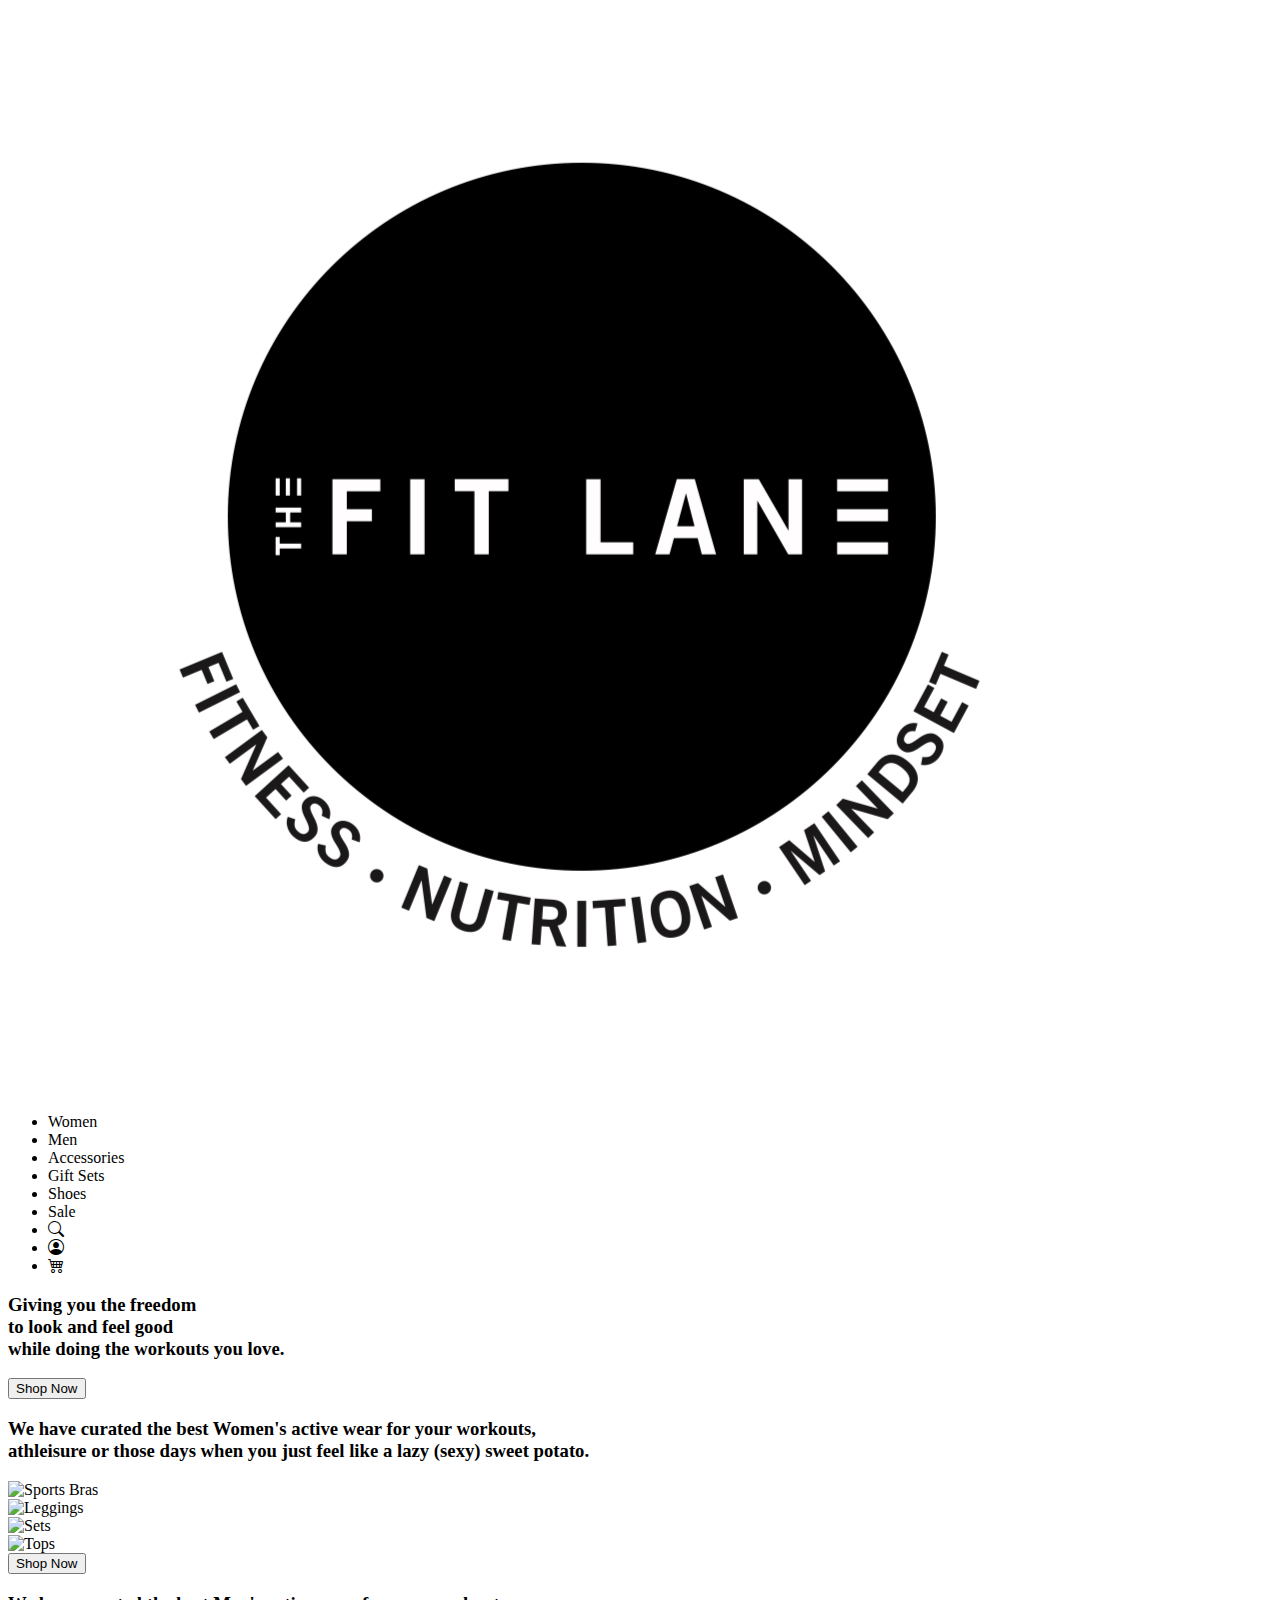
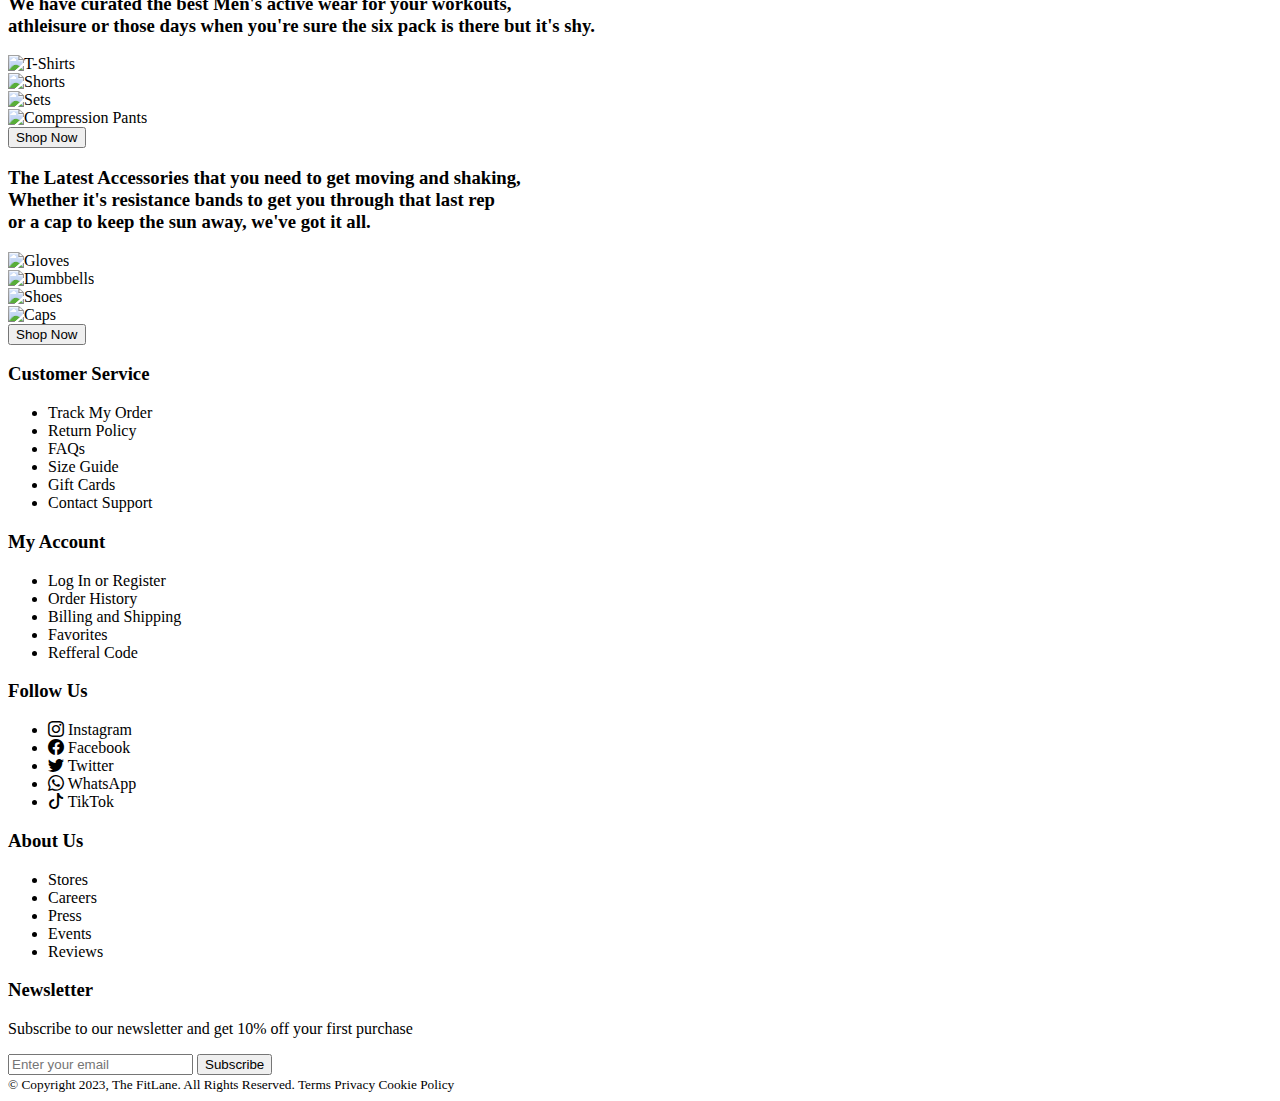
==== HTML/index.html @ ccbb92b4 "Create CSS folder and Index.Css File" ====
<!DOCTYPE html>
<html lang="en">

<head>
    <meta charset="UTF-8">
    <meta http-equiv="X-UA-Compatible" content="IE=edge">
    <meta name="viewport" content="width=device-width, initial-scale=1.0">
    <link rel="stylesheet" href="https://cdn.jsdelivr.net/npm/bootstrap-icons@1.10.3/font/bootstrap-icons.css">
    <link rel="stylesheet" href="../CSS/index.css">
    <title>The Fitlane</title>
    <link rel="icon" type="image/x-icon" href="../Images/favicon.ico">
</head>

<body>
    <navbar>
        <img src="../Images/FitLaneLogo.jpg" alt="FitLane Logo">
        <ul>
            <li>Women</li>
            <li>Men</li>
            <li>Accessories</li>
            <li>Gift Sets</li>
            <li>Shoes</li>
            <li>Sale</li>
            <li><i class="bi bi-search"></i></li>
            <li><i class="bi bi-person-circle"></i></li>
            <li><i class="bi bi-cart4"></i></li>
        </ul>
    </navbar>
    <!-- Image Slider -->
    <section>
        <div class="container">
            <h3>Giving you the freedom <br>
                to look and feel good<br>
                while doing the workouts you love.
            </h3>
            <button>Shop Now</button>
        </div>
    </section>
    <!-- Women -->
    <section>
        <h3>
            We have curated the best Women's active wear for your workouts,<br>
            athleisure or those days when you just feel like a lazy (sexy) sweet potato.
        </h3>
        <div class="container">
            <div class="row"><img src="" alt="Sports Bras"></div>
            <div class="row"><img src="" alt="Leggings"></div>
            <div class="row"><img src="" alt="Sets"></div>
            <div class="row"><img src="" alt="Tops"></div>
        </div>
        <button>Shop Now</button>
    </section>
    <!-- Men -->
    <section>
        <h3>
            We have curated the best Men's active wear for your workouts,<br>
            athleisure or those days when you're sure the six pack is there but it's shy.
        </h3>
        <div class="container">
            <div class="row"><img src="" alt="T-Shirts"></div>
            <div class="row"><img src="" alt="Shorts"></div>
            <div class="row"><img src="" alt="Sets"></div>
            <div class="row"><img src="" alt="Compression Pants"></div>
        </div>
        <button>Shop Now</button>
    </section>
    <!-- Accessories -->
    <section>
        <h3>
            The Latest Accessories that you need to get moving and shaking,<br>
            Whether it's resistance bands to get you through that last rep <br>
            or a cap to keep the sun away, we've got it all.
        </h3>
        <div class="container">
            <div class="row"><img src="" alt="Gloves"></div>
            <div class="row"><img src="" alt="Dumbbells"></div>
            <div class="row"><img src="" alt="Shoes"></div>
            <div class="row"><img src="" alt="Caps"></div>
        </div>
        <button>Shop Now</button>
    </section>
    <!-- footer  -->
    <footer>
        <div class="container">
            <div class="row">
                <div class="col">
                    <h3>Customer Service</h3>
                    <ul>
                        <li>Track My Order</li>
                        <li>Return Policy</li>
                        <li>FAQs</li>
                        <li>Size Guide</li>
                        <li>Gift Cards</li>
                        <li>Contact Support</li>
                    </ul>
                </div>
                <div class="col">
                    <h3>My Account</h3>
                    <ul>
                        <li>Log In or Register</li>
                        <li>Order History</li>
                        <li>Billing and Shipping</li>
                        <li>Favorites</li>
                        <li>Refferal Code</li>
                    </ul>
                </div>
                <div class="col">
                    <h3>Follow Us</h3>
                    <ul>
                        <li><i class="bi bi-instagram"></i> Instagram</li>
                        <li><i class="bi bi-facebook"></i> Facebook</li>
                        <li><i class="bi bi-twitter"></i> Twitter</li>
                        <li><i class="bi bi-whatsapp"></i> WhatsApp</li>
                        <li><i class="bi bi-tiktok"></i> TikTok</li>
                    </ul>
                </div>
                <div class="col">
                    <h3>About Us</h3>
                    <ul>
                        <li>Stores</li>
                        <li>Careers</li>
                        <li>Press</li>
                        <li>Events</li>
                        <li>Reviews</li>
                    </ul>
                </div>
                <div class="col">
                    <h3>Newsletter</h3>
                    <p>Subscribe to our newsletter and get 10% off your first purchase</p>
                    <input type="email" placeholder="Enter your email">
                    <button>Subscribe</button>
                </div>
            </div>
        </div>
        <div class="col">
            <small>&copy; Copyright 2023, The FitLane. All Rights Reserved. Terms Privacy Cookie Policy</small>
        </div>
    </footer>
</body>

</html>
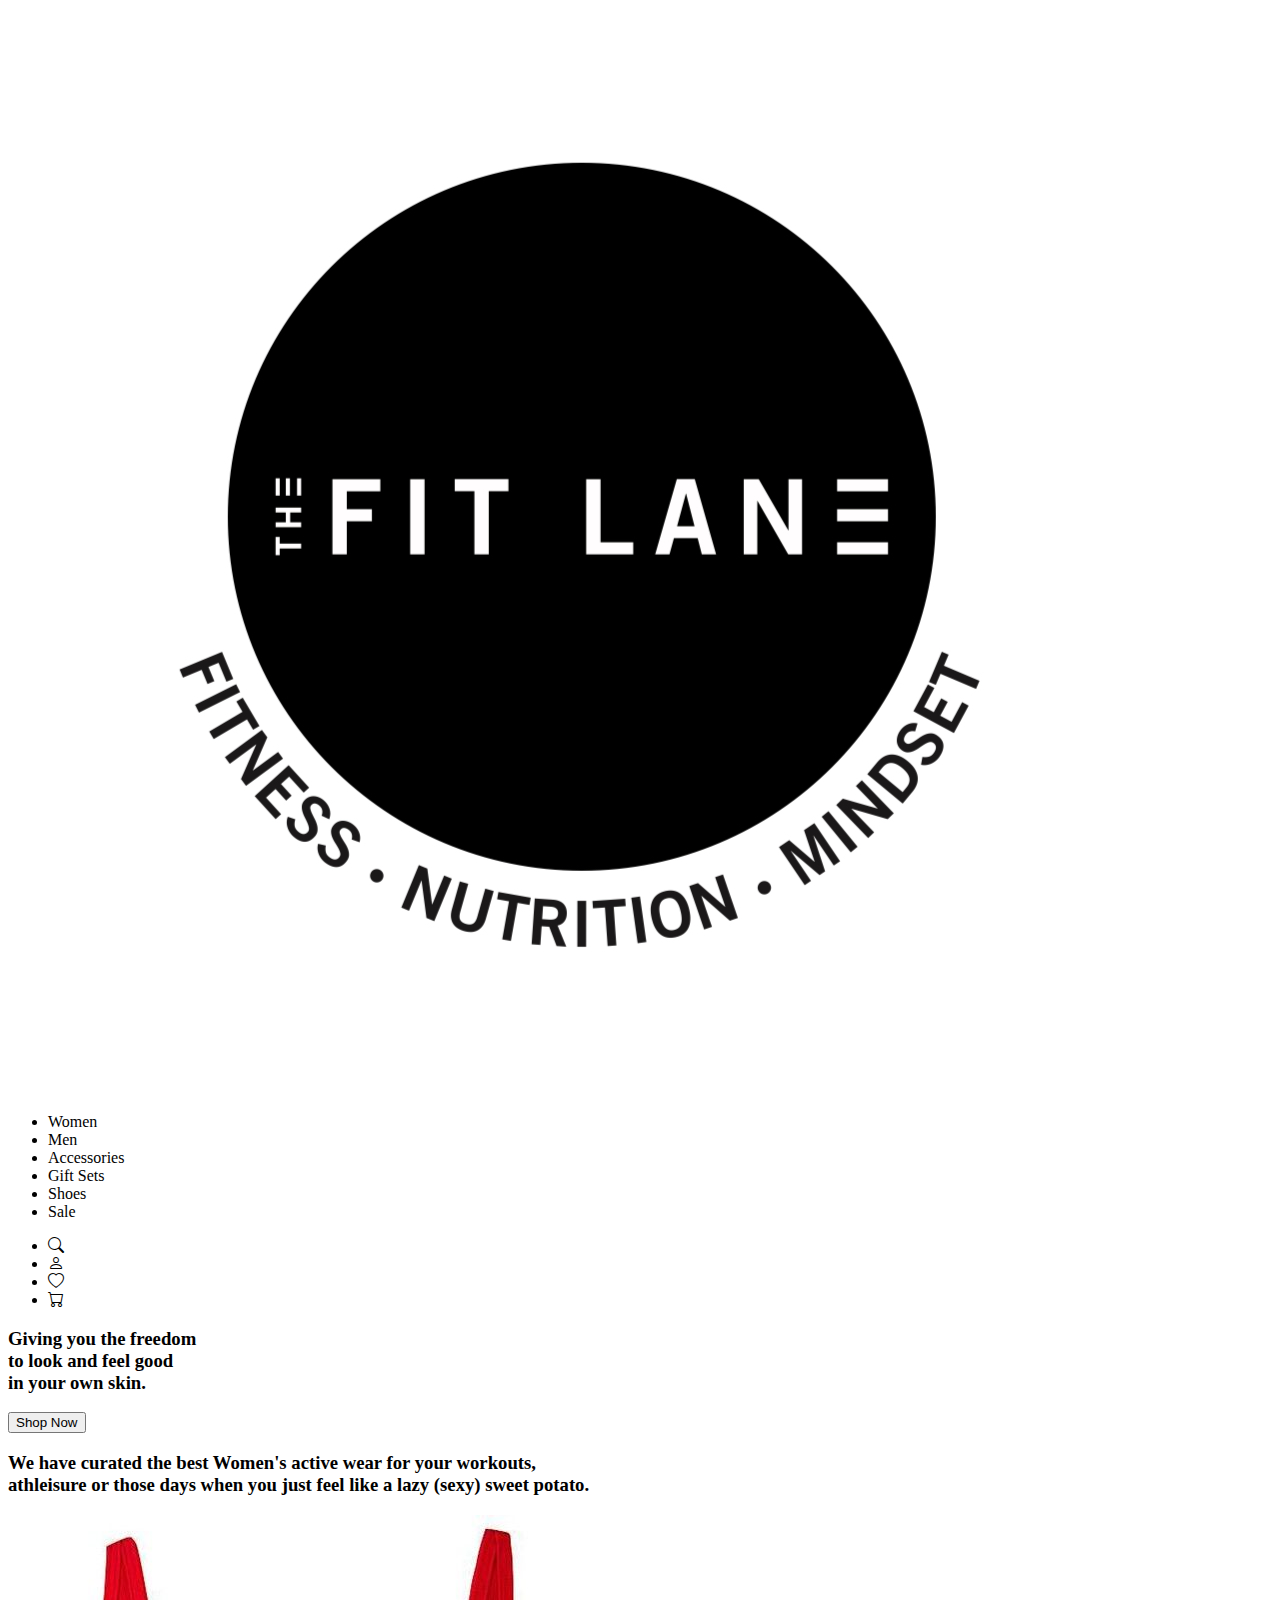
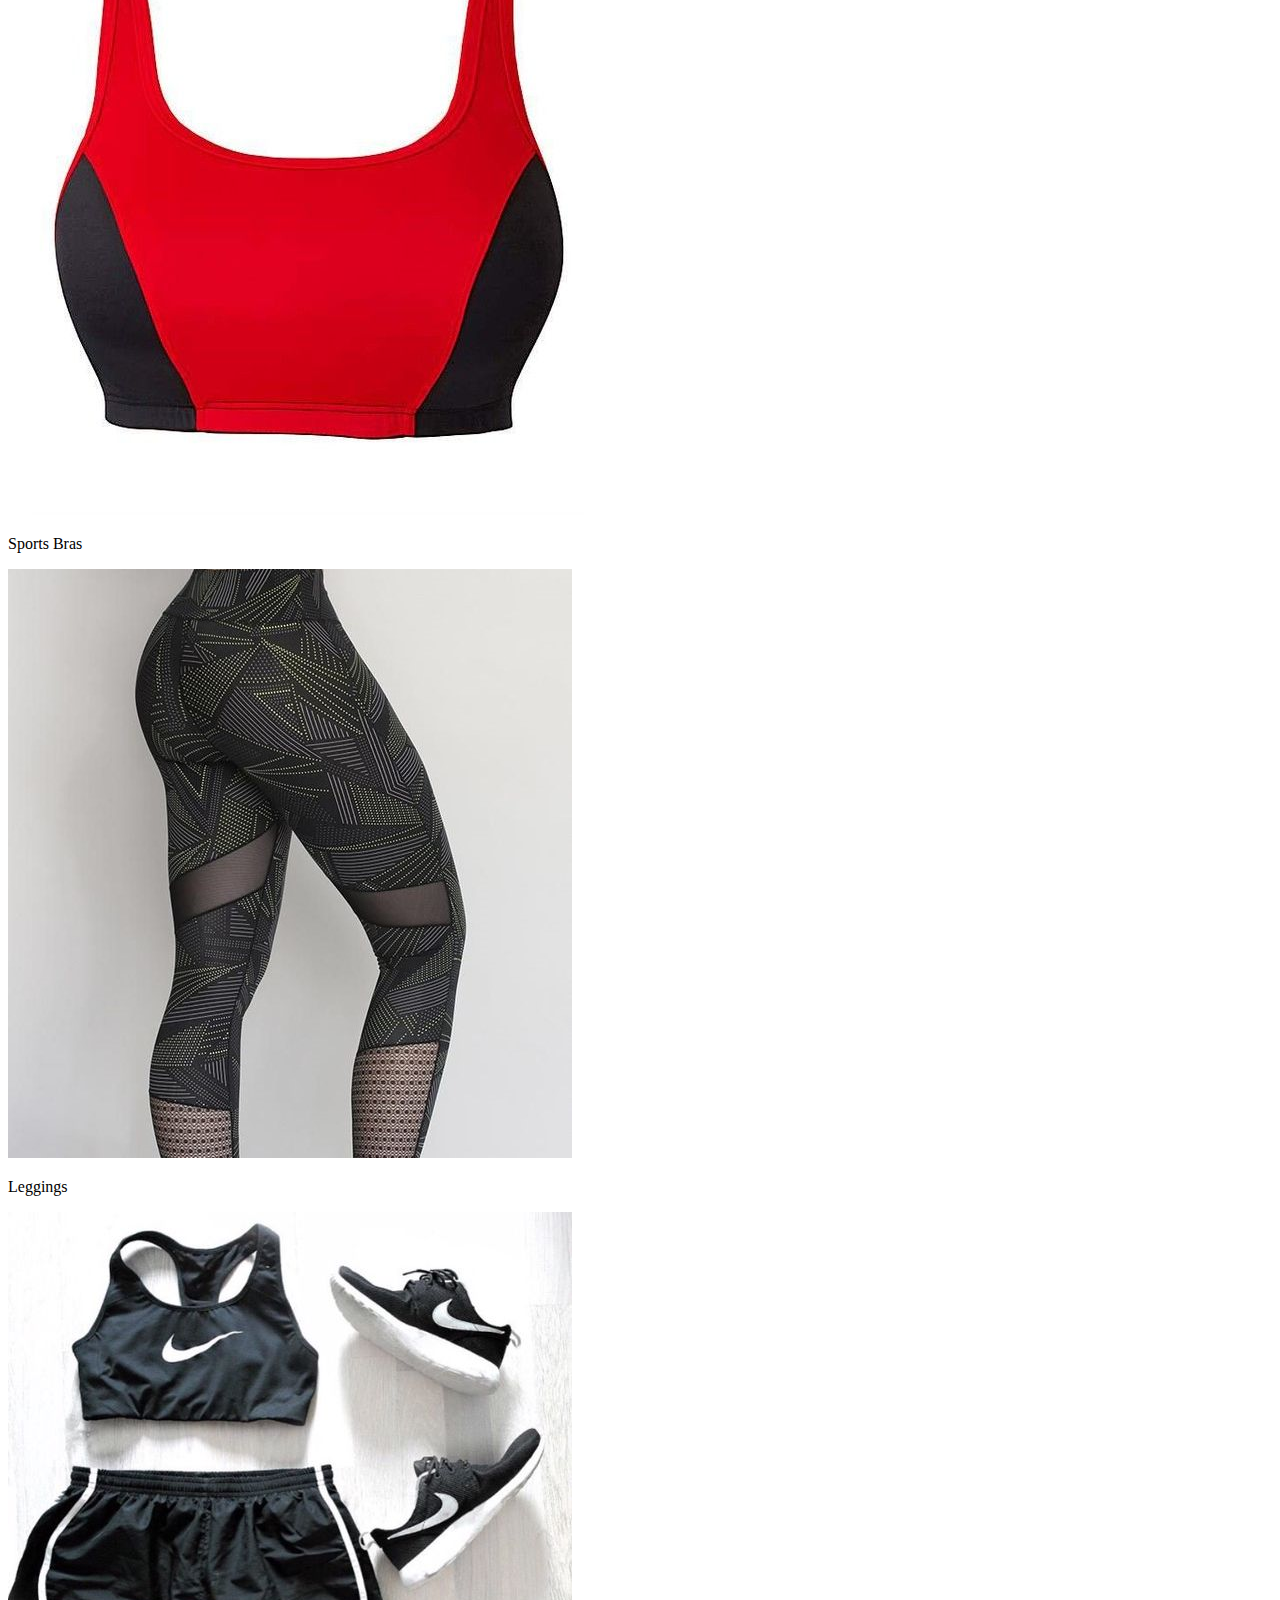
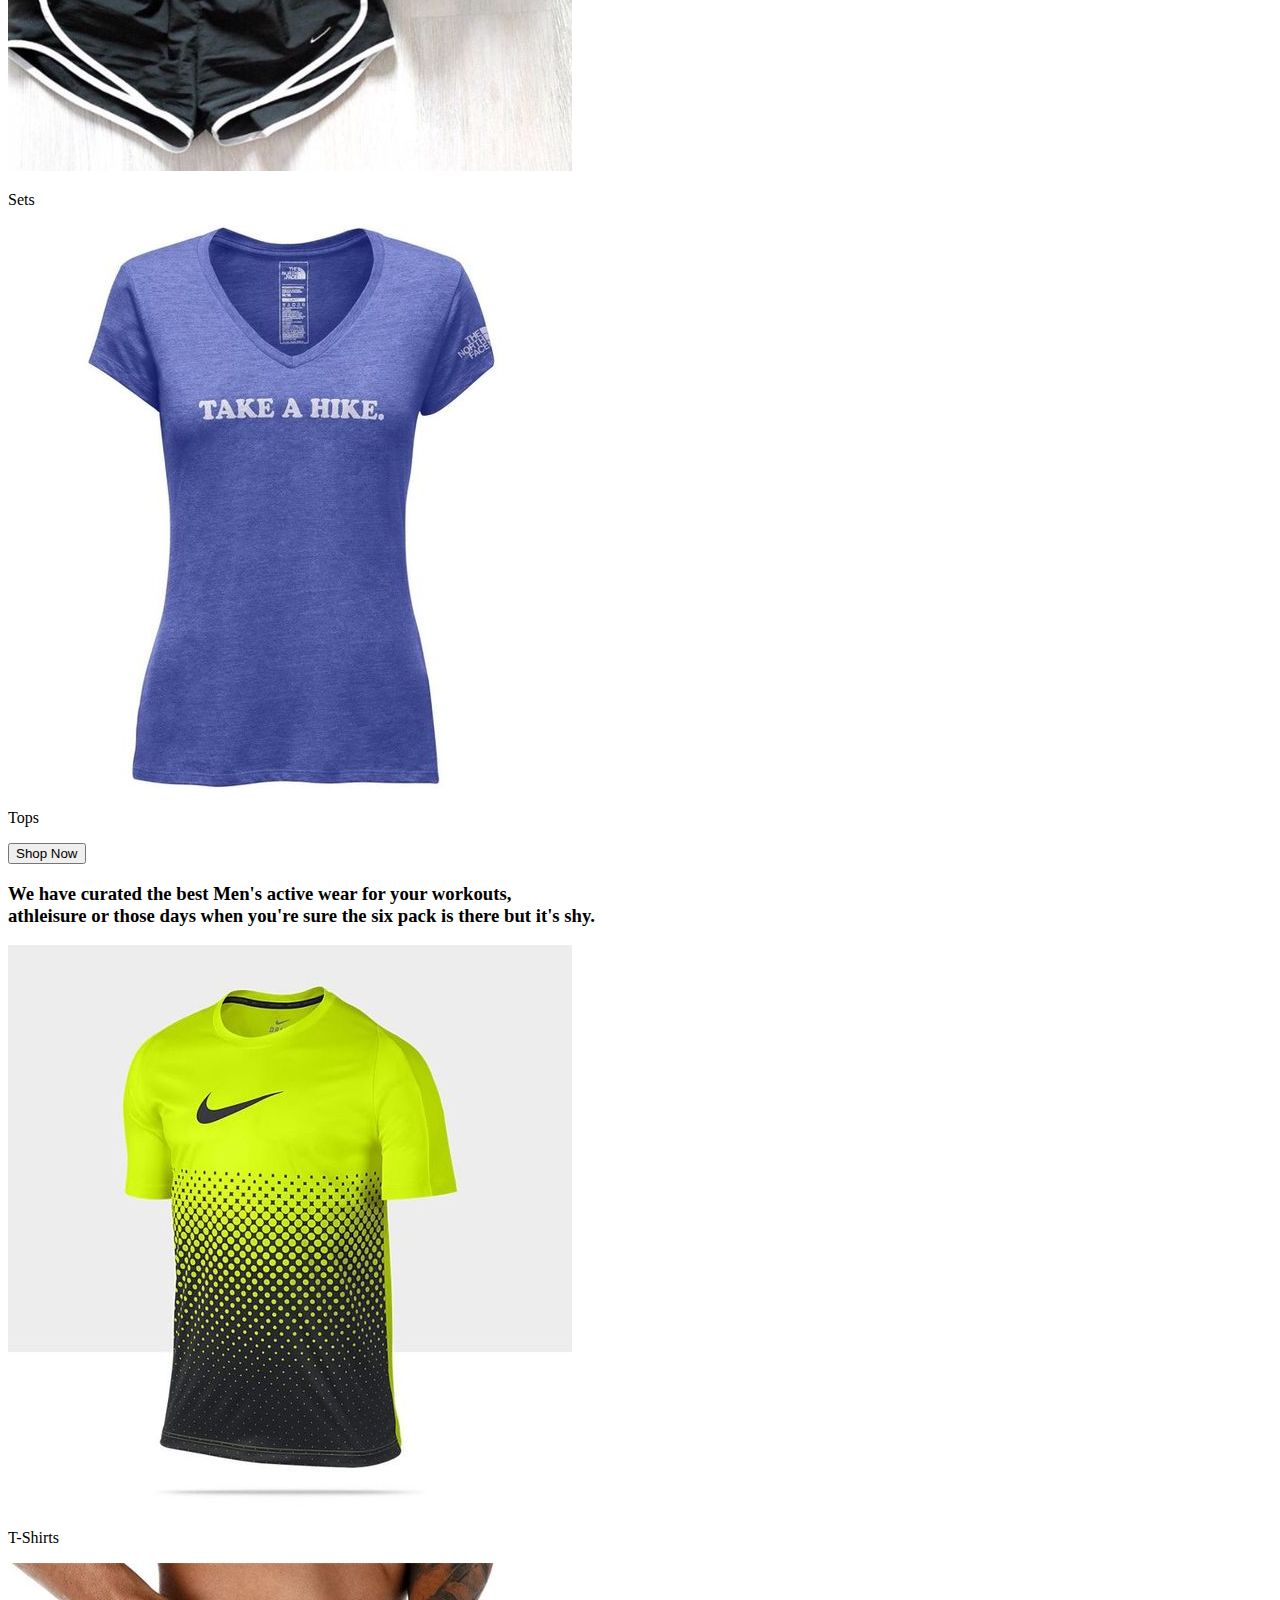
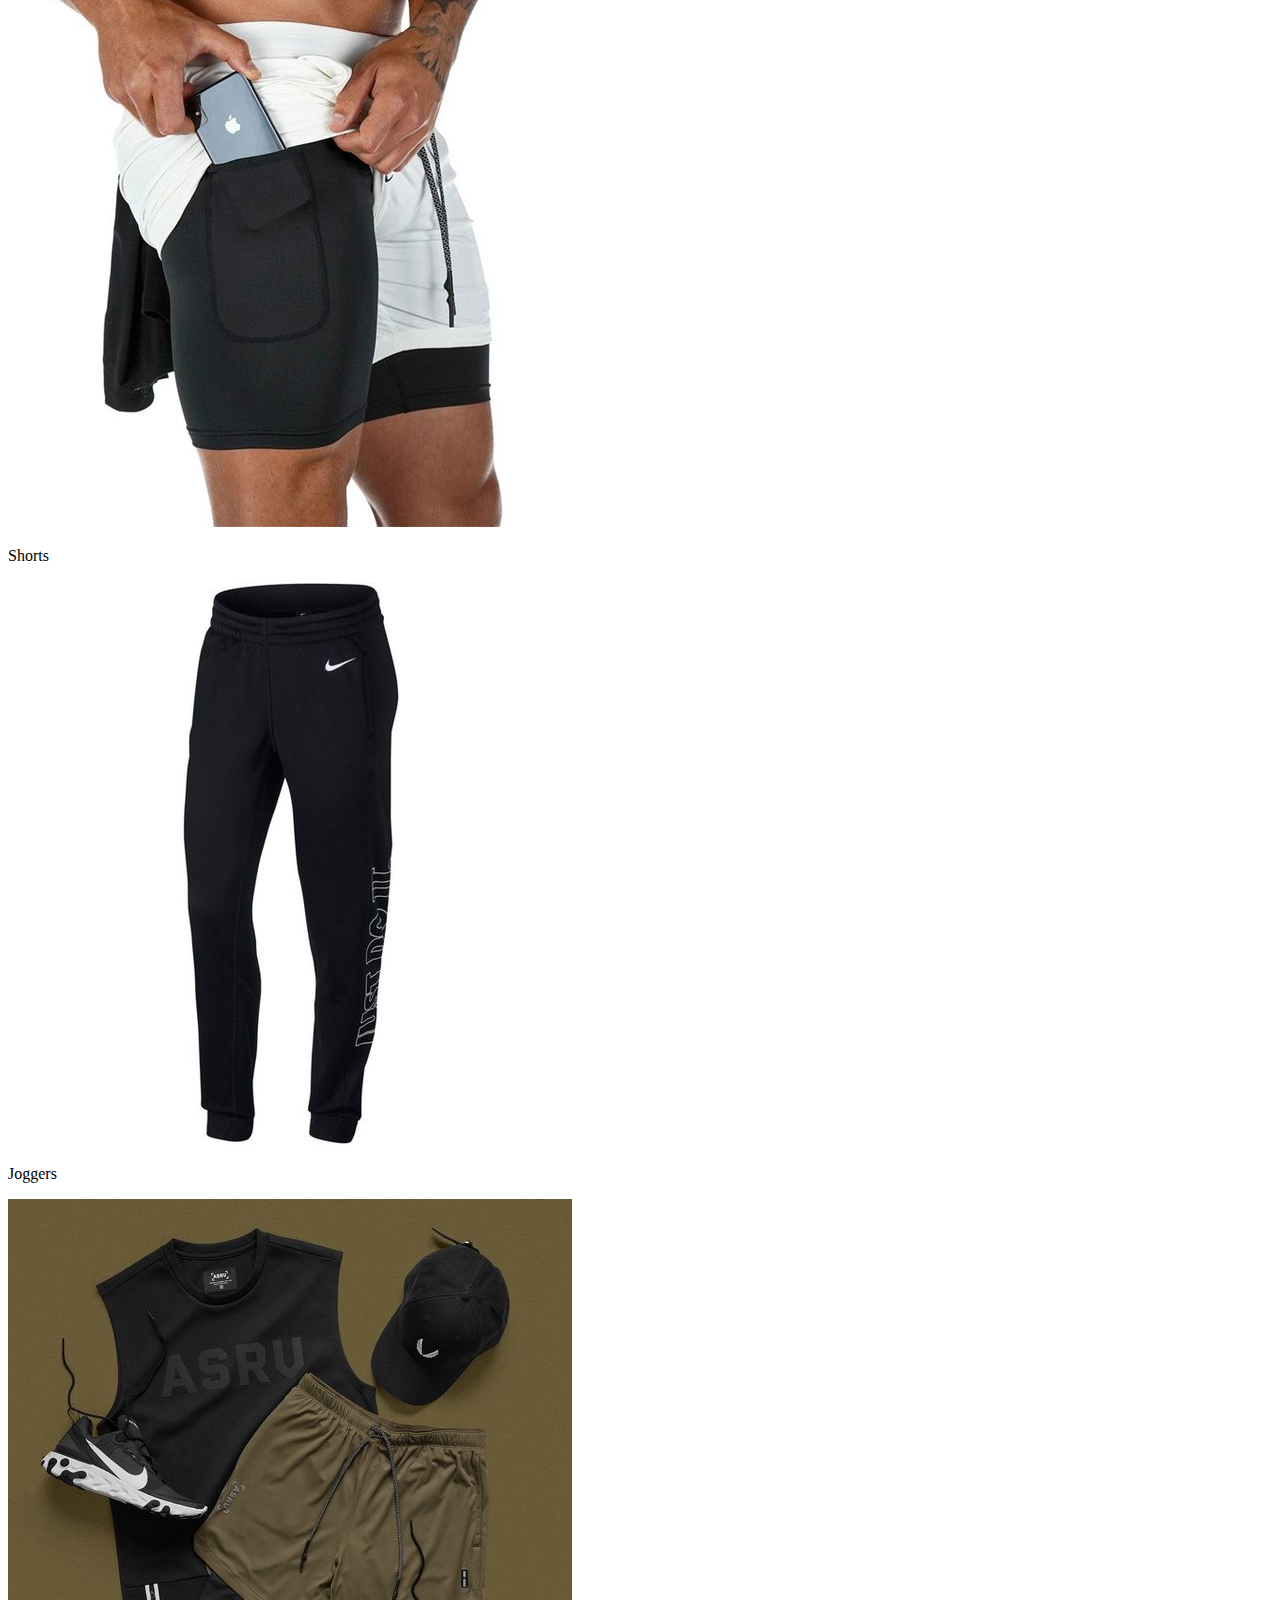
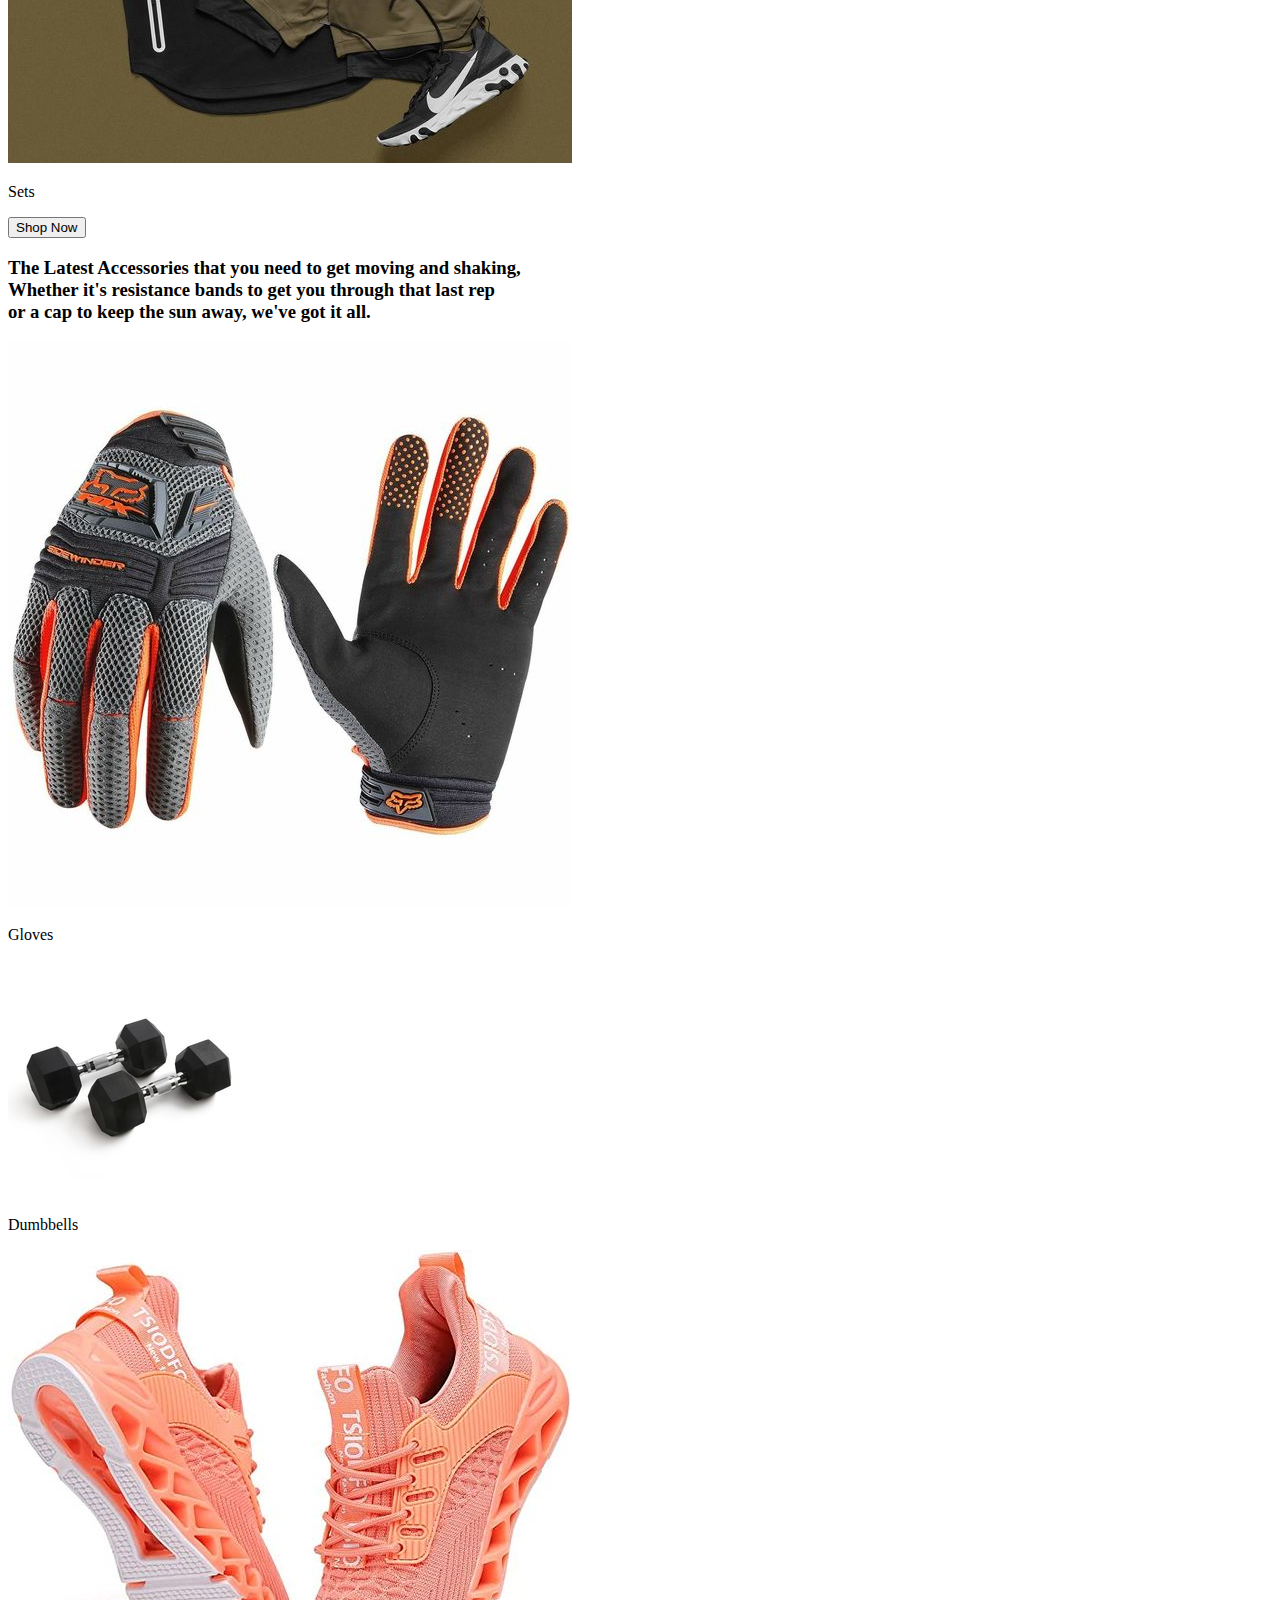
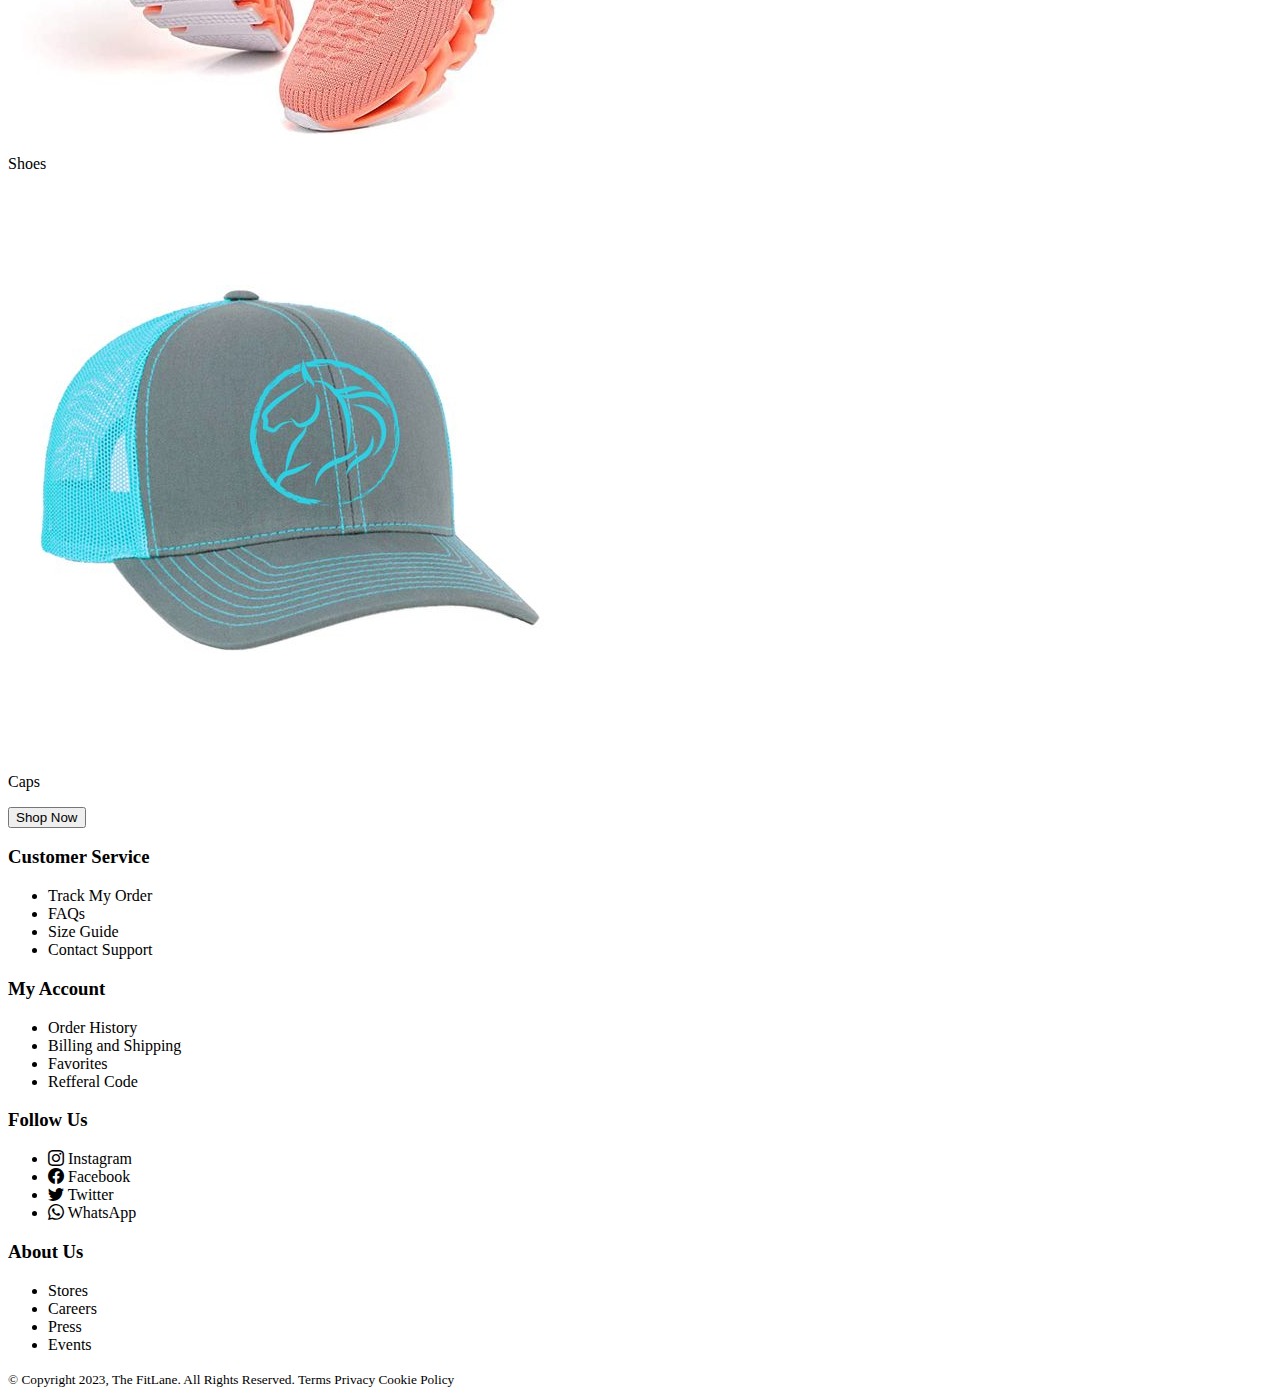
==== commit a3c5d3cb: "Create CSS values for Index.html File" ====
--- a/HTML/index.html
+++ b/HTML/index.html
@@ -12,7 +12,7 @@
 </head>
 
 <body>
-    <navbar>
+    <navbar class="nav">
         <img src="../Images/FitLaneLogo.jpg" alt="FitLane Logo">
         <ul>
             <li>Women</li>
@@ -21,63 +21,96 @@
             <li>Gift Sets</li>
             <li>Shoes</li>
             <li>Sale</li>
+        </ul>
+        <ul>
             <li><i class="bi bi-search"></i></li>
-            <li><i class="bi bi-person-circle"></i></li>
-            <li><i class="bi bi-cart4"></i></li>
+            <li><i class="bi bi-person"></i></li>
+            <li><i class="bi bi-heart"></i></li>
+            <li><i class="bi bi-cart"></i></li>
         </ul>
     </navbar>
     <!-- Image Slider -->
     <section>
-        <div class="container">
+        <div class="container1">
             <h3>Giving you the freedom <br>
                 to look and feel good<br>
-                while doing the workouts you love.
+                in your own skin.</h3>
             </h3>
             <button>Shop Now</button>
         </div>
     </section>
     <!-- Women -->
     <section>
-        <h3>
-            We have curated the best Women's active wear for your workouts,<br>
-            athleisure or those days when you just feel like a lazy (sexy) sweet potato.
-        </h3>
-        <div class="container">
-            <div class="row"><img src="" alt="Sports Bras"></div>
-            <div class="row"><img src="" alt="Leggings"></div>
-            <div class="row"><img src="" alt="Sets"></div>
-            <div class="row"><img src="" alt="Tops"></div>
+        <div class="container2">
+            <h3>
+                We have curated the best Women's active wear for your workouts,<br>
+                athleisure or those days when you just feel like a lazy (sexy) sweet potato.
+            </h3>
+            <div class="categoryRow">
+                <div class="row"><img src="../Images/SportsBra1.jpg" alt="Sports Bras">
+                    <p>Sports Bras</p>
+                </div>
+                <div class="row"><img src="../Images/Leggings2.jpg" alt="Leggings">
+                    <p>Leggings</p>
+                </div>
+                <div class="row"><img src="../Images/Sets9.jpg" alt="Sets">
+                    <p>Sets</p>
+                </div>
+                <div class="row"><img src="../Images/Top4.jpg" alt="Tops">
+                    <p>Tops</p>
+                </div>
+            </div>
+            <button>Shop Now</button>
         </div>
-        <button>Shop Now</button>
     </section>
     <!-- Men -->
     <section>
-        <h3>
-            We have curated the best Men's active wear for your workouts,<br>
-            athleisure or those days when you're sure the six pack is there but it's shy.
-        </h3>
-        <div class="container">
-            <div class="row"><img src="" alt="T-Shirts"></div>
-            <div class="row"><img src="" alt="Shorts"></div>
-            <div class="row"><img src="" alt="Sets"></div>
-            <div class="row"><img src="" alt="Compression Pants"></div>
+        <div class="container2">
+            <h3>
+                We have curated the best Men's active wear for your workouts,<br>
+                athleisure or those days when you're sure the six pack is there but it's shy.
+            </h3>
+            <div class="categoryRow">
+                <div class="row"><img src="../Images/T-shirts.jpg" alt="T-Shirts">
+                    <p>T-Shirts</p>
+                </div>
+                <div class="row"><img src="../Images/Shorts.jpg" alt="Shorts">
+                    <p>Shorts</p>
+                </div>
+                <div class="row"><img src="../Images/Joggers.jpg" alt="Joggers">
+                    <p>Joggers</p>
+                </div>
+                <div class="row"><img src="../Images/Sets (1).jpg" alt="Sets">
+                    <p>Sets</p>
+                </div>
+            </div>
+            <button>Shop Now</button>
         </div>
-        <button>Shop Now</button>
     </section>
     <!-- Accessories -->
     <section>
-        <h3>
-            The Latest Accessories that you need to get moving and shaking,<br>
-            Whether it's resistance bands to get you through that last rep <br>
-            or a cap to keep the sun away, we've got it all.
-        </h3>
-        <div class="container">
-            <div class="row"><img src="" alt="Gloves"></div>
-            <div class="row"><img src="" alt="Dumbbells"></div>
-            <div class="row"><img src="" alt="Shoes"></div>
-            <div class="row"><img src="" alt="Caps"></div>
+        <div class="container2">
+            <h3>
+                The Latest Accessories that you need to get moving and shaking,<br>
+                Whether it's resistance bands to get you through that last rep <br>
+                or a cap to keep the sun away, we've got it all.
+            </h3>
+            <div class="categoryRow">
+                <div class="row"><img src="../Images/Gloves2.jpg" alt="Gloves">
+                    <p>Gloves</p>
+                </div>
+                <div class="row"><img src="../Images/Dumbells3.jpg" alt="Dumbbells">
+                    <p>Dumbbells</p>
+                </div>
+                <div class="row"><img src="../Images/ShoesW1.jpg" alt="Shoes">
+                    <p>Shoes</p>
+                </div>
+                <div class="row"><img src="../Images/Cap2.jpg" alt="Caps">
+                    <p>Caps</p>
+                </div>
+            </div>
+            <button>Shop Now</button>
         </div>
-        <button>Shop Now</button>
     </section>
     <!-- footer  -->
     <footer>
@@ -87,17 +120,14 @@
                     <h3>Customer Service</h3>
                     <ul>
                         <li>Track My Order</li>
-                        <li>Return Policy</li>
                         <li>FAQs</li>
                         <li>Size Guide</li>
-                        <li>Gift Cards</li>
                         <li>Contact Support</li>
                     </ul>
                 </div>
                 <div class="col">
                     <h3>My Account</h3>
                     <ul>
-                        <li>Log In or Register</li>
                         <li>Order History</li>
                         <li>Billing and Shipping</li>
                         <li>Favorites</li>
@@ -111,7 +141,6 @@
                         <li><i class="bi bi-facebook"></i> Facebook</li>
                         <li><i class="bi bi-twitter"></i> Twitter</li>
                         <li><i class="bi bi-whatsapp"></i> WhatsApp</li>
-                        <li><i class="bi bi-tiktok"></i> TikTok</li>
                     </ul>
                 </div>
                 <div class="col">
@@ -121,14 +150,7 @@
                         <li>Careers</li>
                         <li>Press</li>
                         <li>Events</li>
-                        <li>Reviews</li>
                     </ul>
-                </div>
-                <div class="col">
-                    <h3>Newsletter</h3>
-                    <p>Subscribe to our newsletter and get 10% off your first purchase</p>
-                    <input type="email" placeholder="Enter your email">
-                    <button>Subscribe</button>
                 </div>
             </div>
         </div>
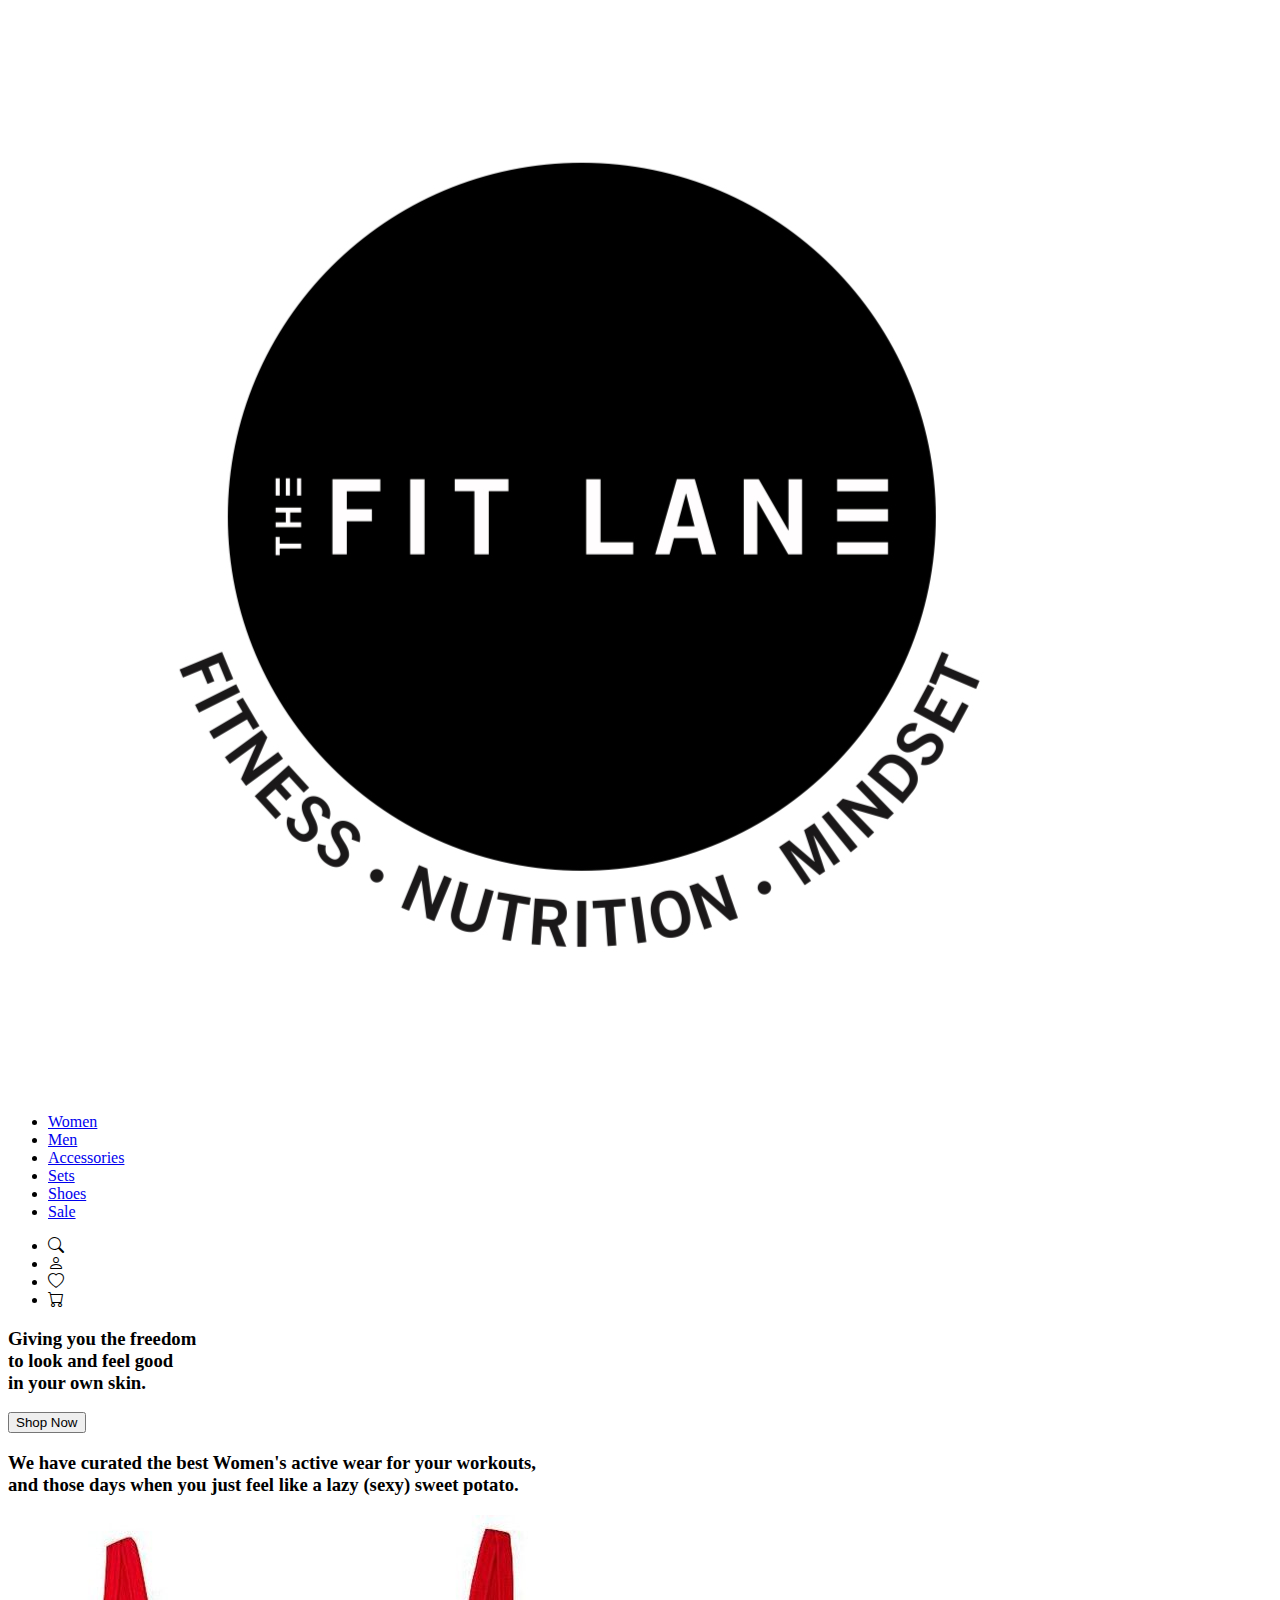
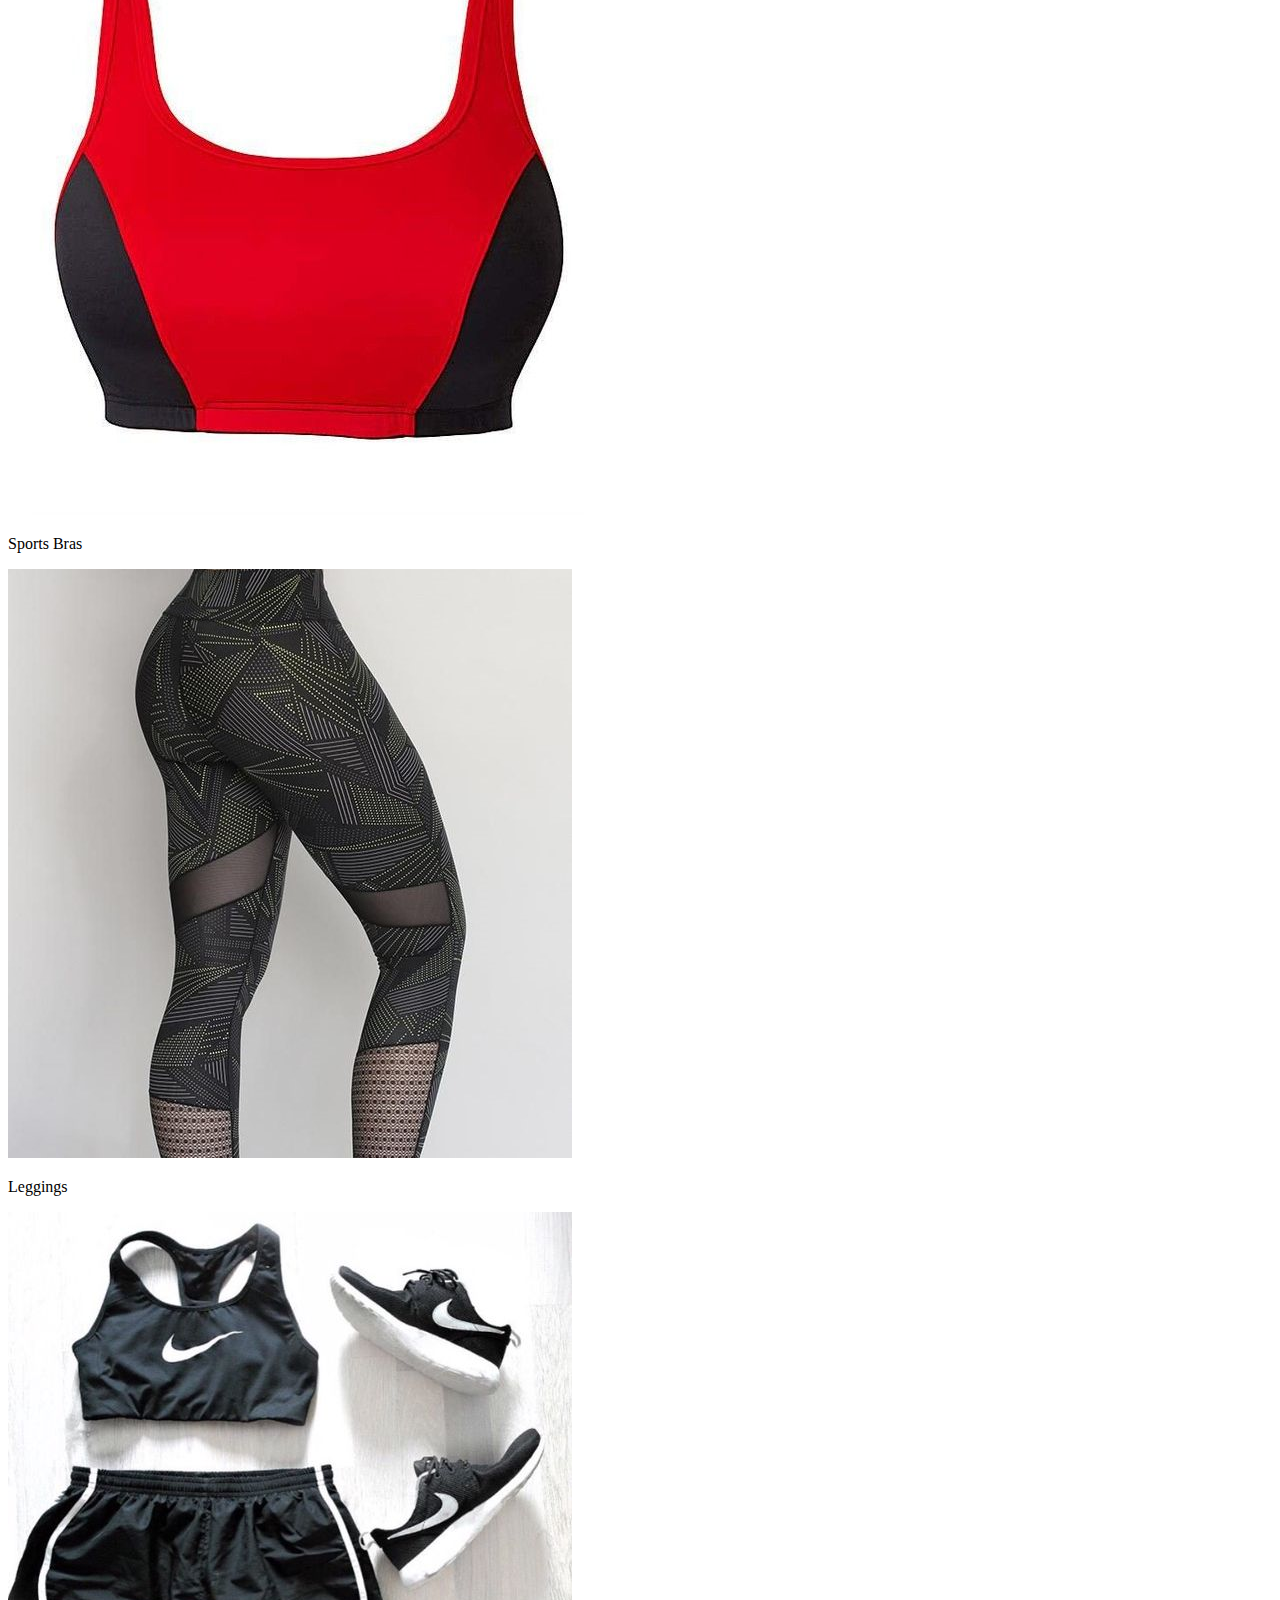
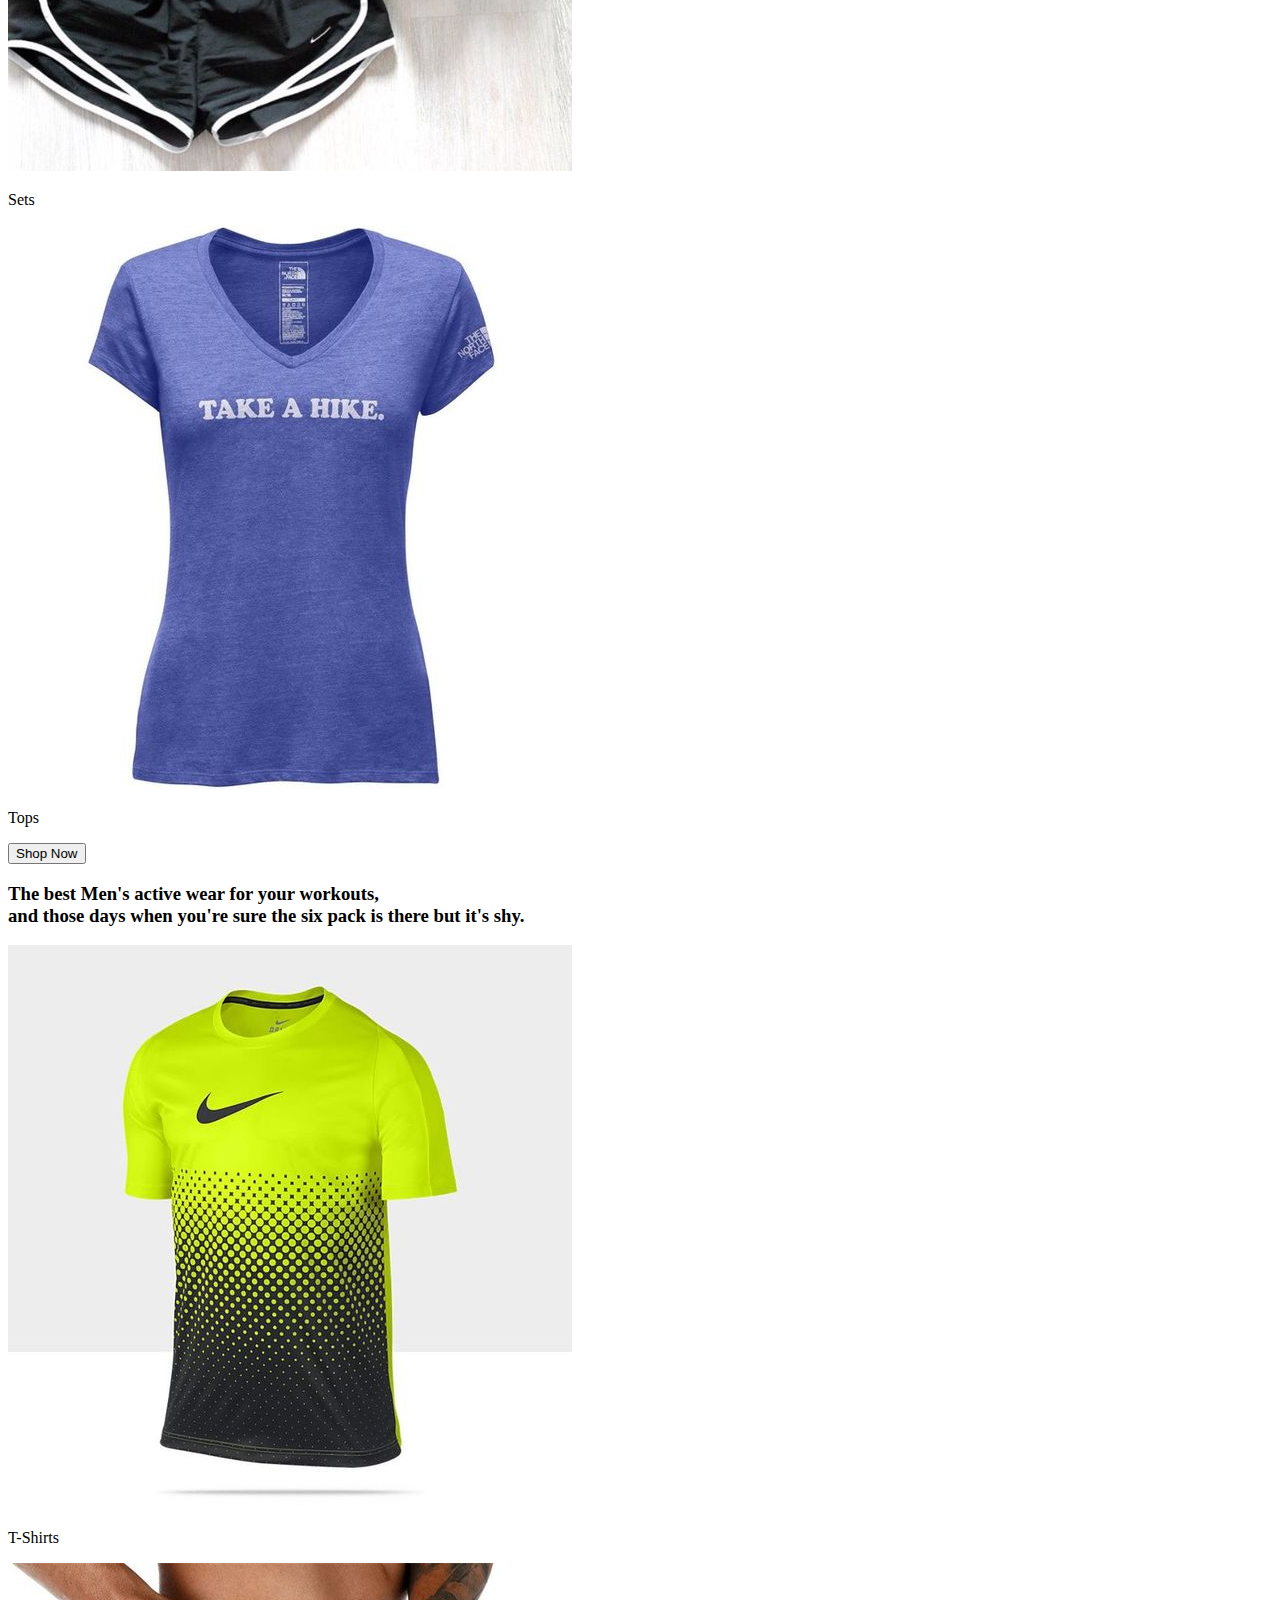
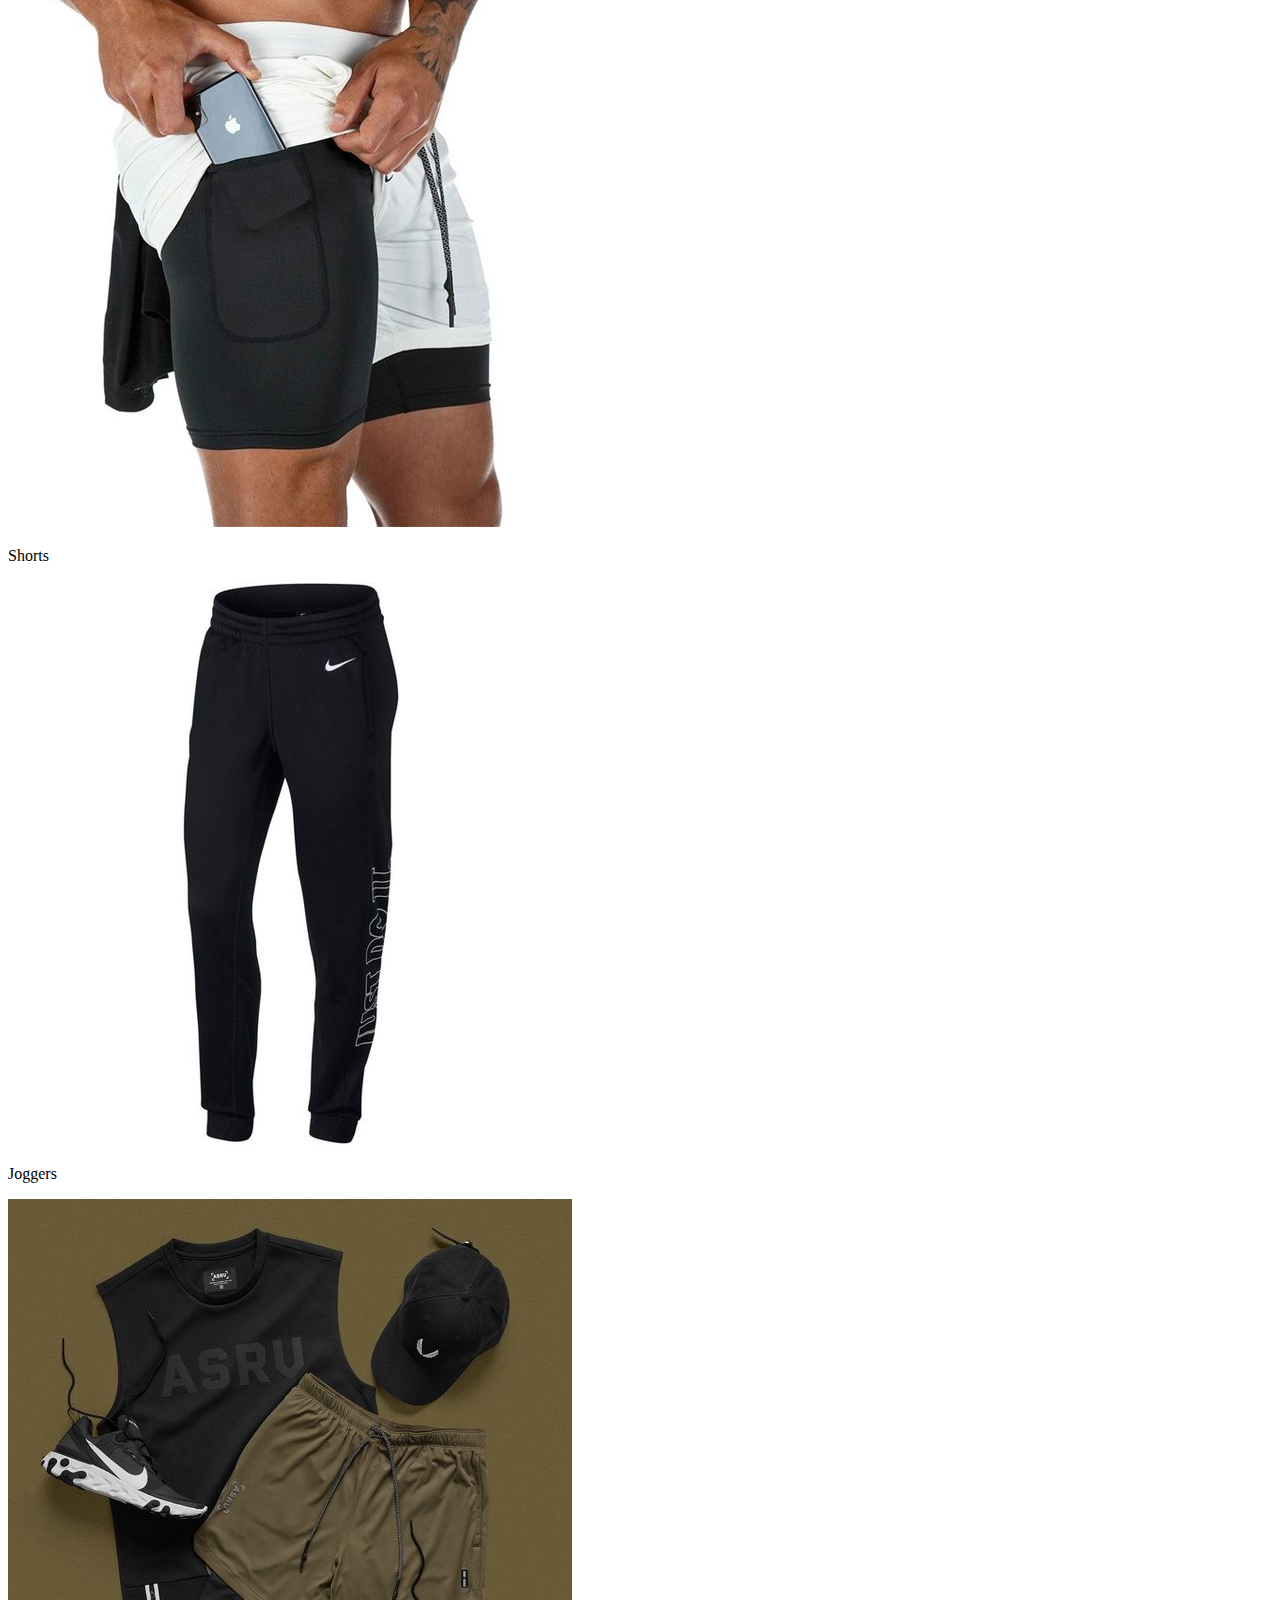
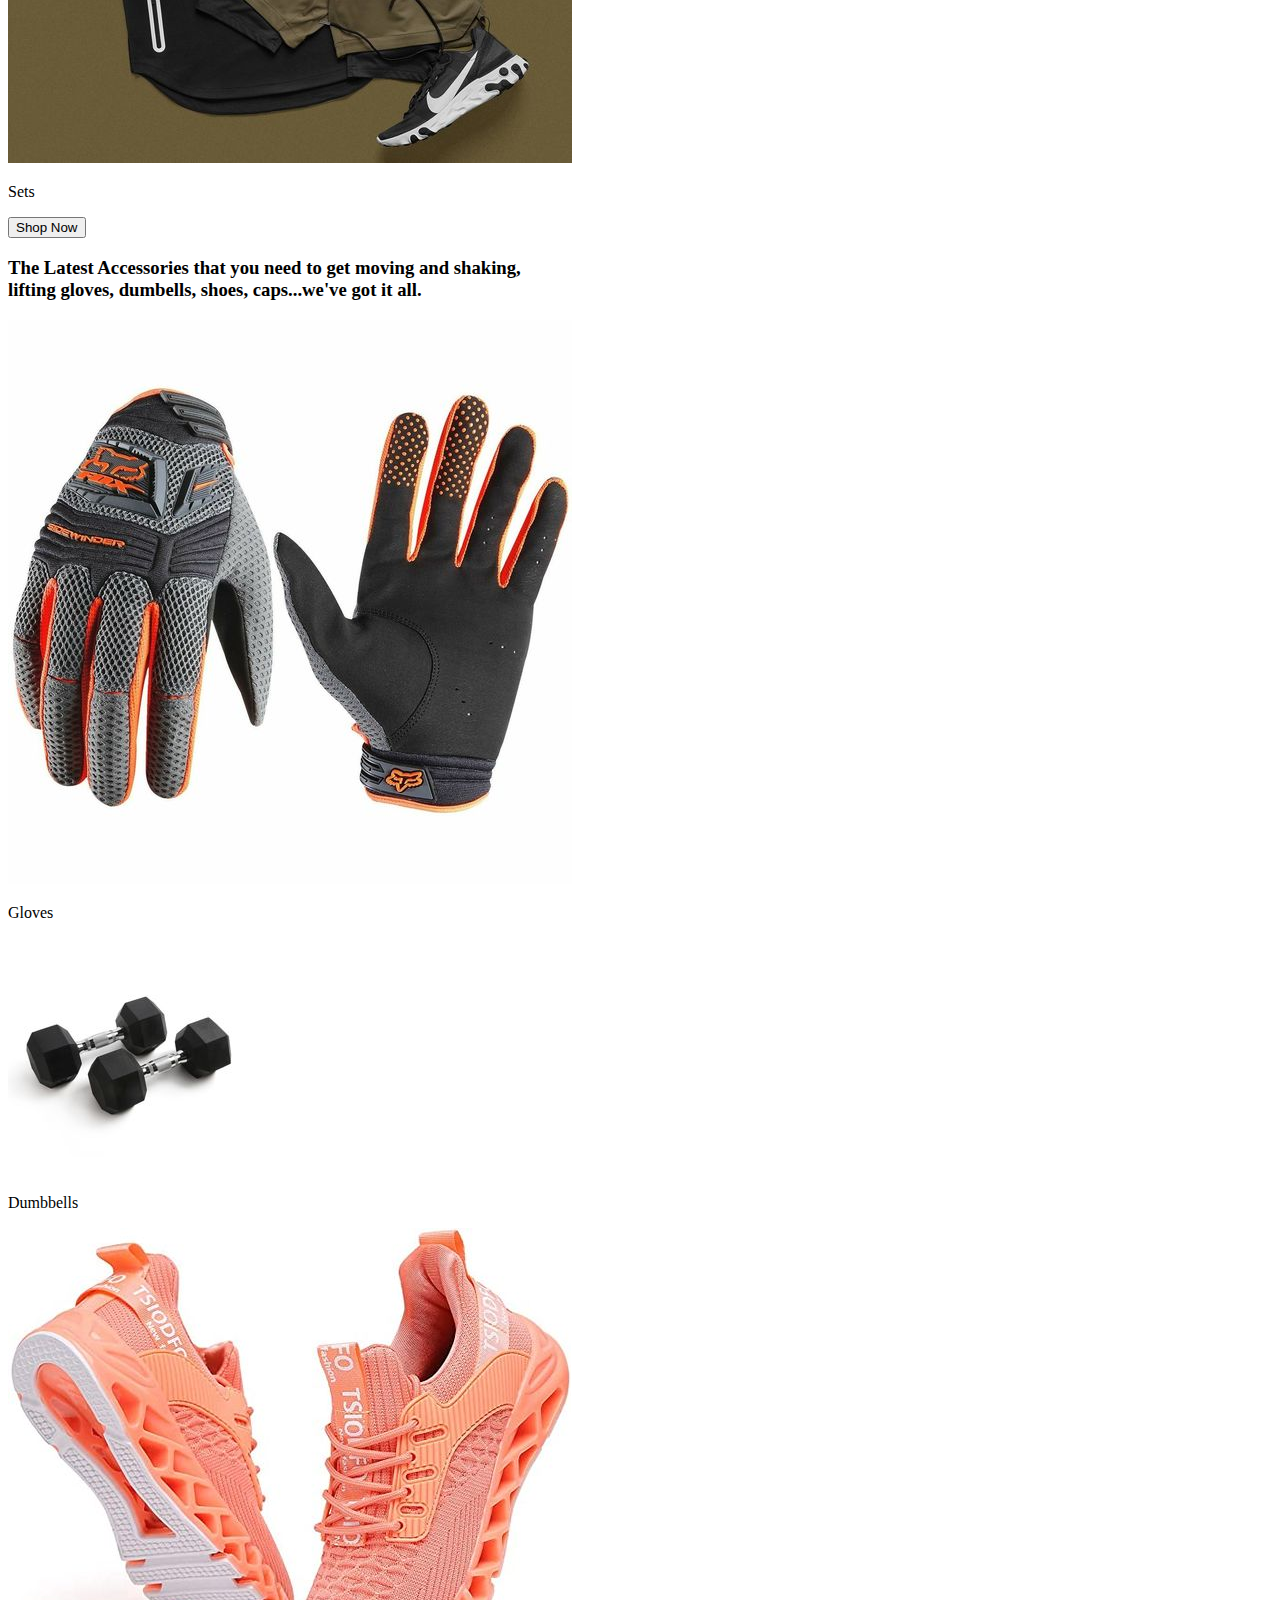
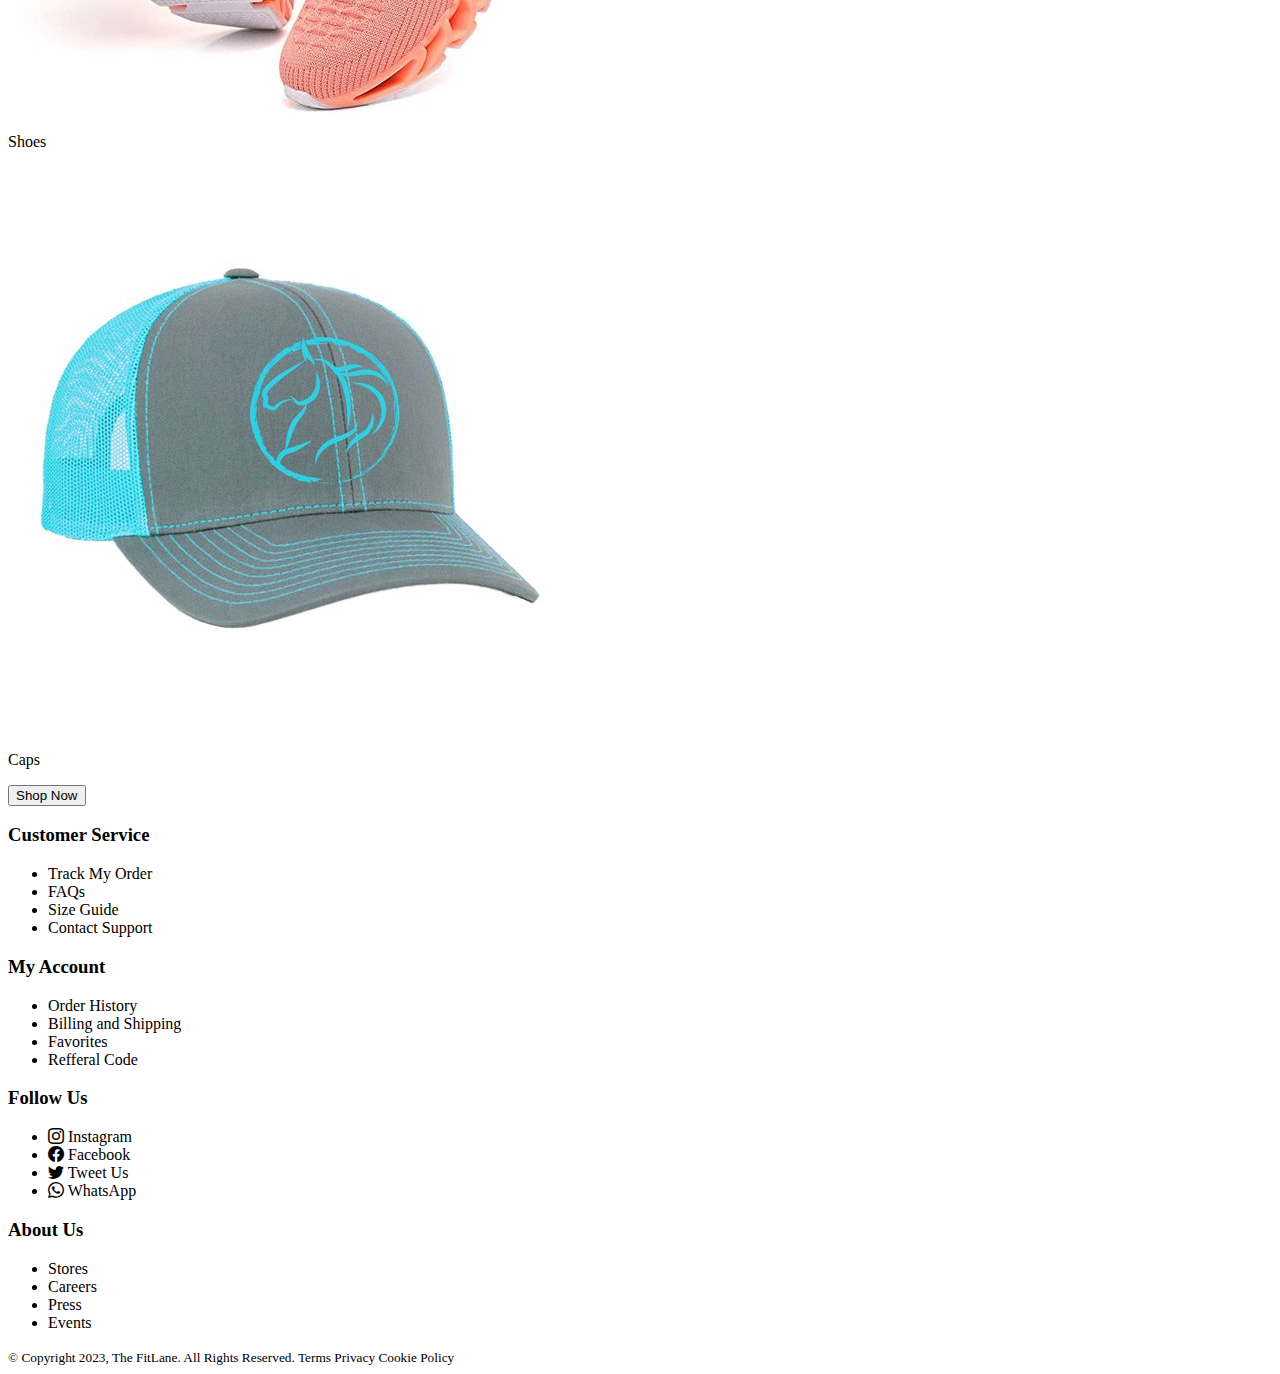
==== commit e165cfd2: "Replace class container with class footer" ====
--- a/HTML/index.html
+++ b/HTML/index.html
@@ -15,18 +15,18 @@
     <navbar class="nav">
         <img src="../Images/FitLaneLogo.jpg" alt="FitLane Logo">
         <ul>
-            <li>Women</li>
-            <li>Men</li>
-            <li>Accessories</li>
-            <li>Gift Sets</li>
-            <li>Shoes</li>
-            <li>Sale</li>
+            <li><a href="#">Women</a></li>
+            <li><a href="#">Men</a></li>
+            <li><a href="#">Accessories</a></li>
+            <li><a href="#">Sets</a></li>
+            <li><a href="#">Shoes</a></li>
+            <li><a href="#">Sale</a></li>
         </ul>
         <ul>
-            <li><i class="bi bi-search"></i></li>
-            <li><i class="bi bi-person"></i></li>
-            <li><i class="bi bi-heart"></i></li>
-            <li><i class="bi bi-cart"></i></li>
+            <li><i class="bi bi-search" id="icon"></i></li>
+            <li><i class="bi bi-person" id="icon"></i></li>
+            <li><i class="bi bi-heart"id="icon"></i></li>
+            <li><i class="bi bi-cart" id="icon"></i></li>
         </ul>
     </navbar>
     <!-- Image Slider -->
@@ -44,7 +44,7 @@
         <div class="container2">
             <h3>
                 We have curated the best Women's active wear for your workouts,<br>
-                athleisure or those days when you just feel like a lazy (sexy) sweet potato.
+                and those days when you just feel like a lazy (sexy) sweet potato.
             </h3>
             <div class="categoryRow">
                 <div class="row"><img src="../Images/SportsBra1.jpg" alt="Sports Bras">
@@ -67,8 +67,8 @@
     <section>
         <div class="container2">
             <h3>
-                We have curated the best Men's active wear for your workouts,<br>
-                athleisure or those days when you're sure the six pack is there but it's shy.
+                The best Men's active wear for your workouts,<br>
+                and those days when you're sure the six pack is there but it's shy.
             </h3>
             <div class="categoryRow">
                 <div class="row"><img src="../Images/T-shirts.jpg" alt="T-Shirts">
@@ -92,8 +92,7 @@
         <div class="container2">
             <h3>
                 The Latest Accessories that you need to get moving and shaking,<br>
-                Whether it's resistance bands to get you through that last rep <br>
-                or a cap to keep the sun away, we've got it all.
+                lifting gloves, dumbells, shoes, caps...we've got it all.
             </h3>
             <div class="categoryRow">
                 <div class="row"><img src="../Images/Gloves2.jpg" alt="Gloves">
@@ -114,9 +113,8 @@
     </section>
     <!-- footer  -->
     <footer>
-        <div class="container">
-            <div class="row">
-                <div class="col">
+        <div class="footer">
+                <div class="row">
                     <h3>Customer Service</h3>
                     <ul>
                         <li>Track My Order</li>
@@ -125,7 +123,7 @@
                         <li>Contact Support</li>
                     </ul>
                 </div>
-                <div class="col">
+                <div class="row">
                     <h3>My Account</h3>
                     <ul>
                         <li>Order History</li>
@@ -134,16 +132,16 @@
                         <li>Refferal Code</li>
                     </ul>
                 </div>
-                <div class="col">
+                <div class="row">
                     <h3>Follow Us</h3>
                     <ul>
                         <li><i class="bi bi-instagram"></i> Instagram</li>
                         <li><i class="bi bi-facebook"></i> Facebook</li>
-                        <li><i class="bi bi-twitter"></i> Twitter</li>
+                        <li><i class="bi bi-twitter"></i> Tweet Us</li>
                         <li><i class="bi bi-whatsapp"></i> WhatsApp</li>
                     </ul>
                 </div>
-                <div class="col">
+                <div class="row">
                     <h3>About Us</h3>
                     <ul>
                         <li>Stores</li>
@@ -152,7 +150,6 @@
                         <li>Events</li>
                     </ul>
                 </div>
-            </div>
         </div>
         <div class="col">
             <small>&copy; Copyright 2023, The FitLane. All Rights Reserved. Terms Privacy Cookie Policy</small>
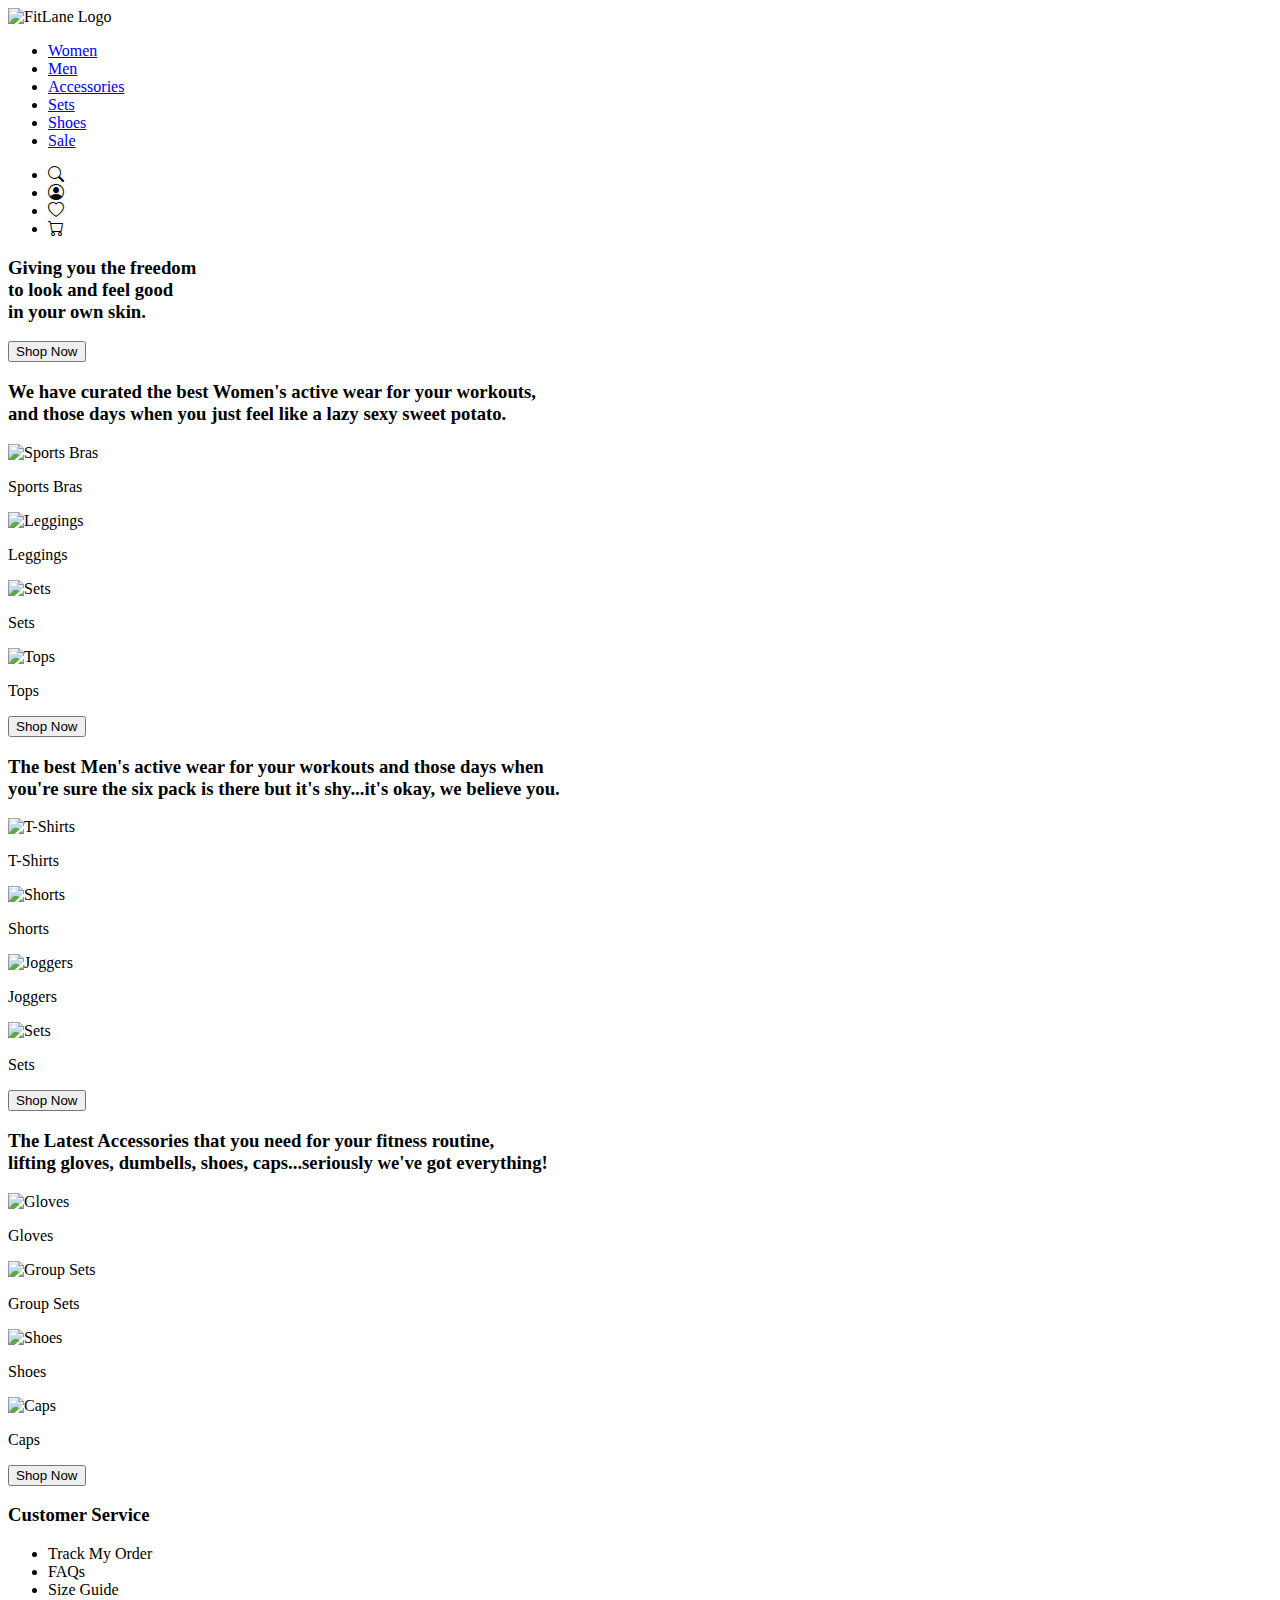
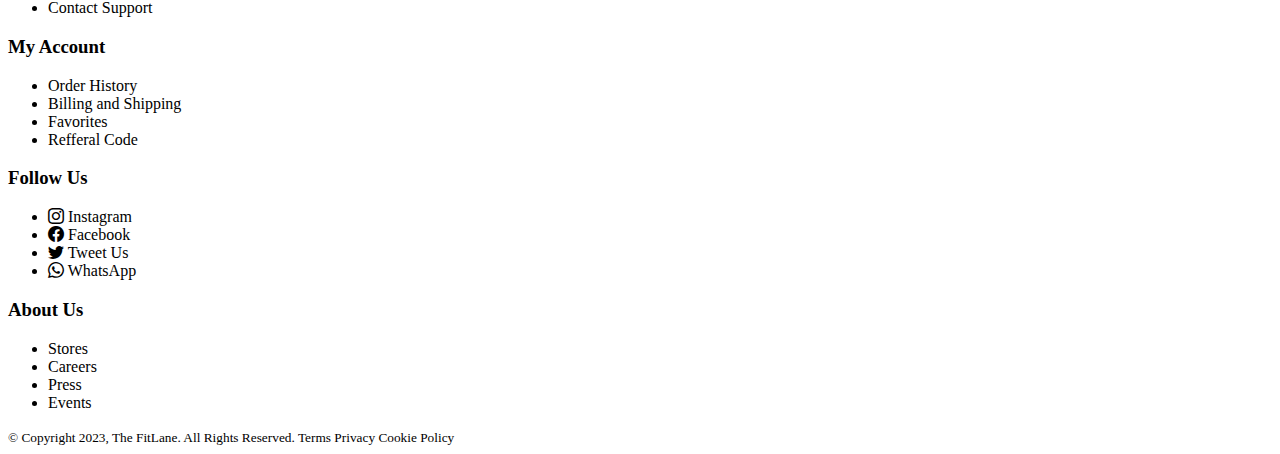
==== commit f788a909: "Change Naming convention to match sections" ====
--- a/HTML/index.html
+++ b/HTML/index.html
@@ -5,15 +5,16 @@
     <meta charset="UTF-8">
     <meta http-equiv="X-UA-Compatible" content="IE=edge">
     <meta name="viewport" content="width=device-width, initial-scale=1.0">
+    <link rel="stylesheet" href="https://fonts.googleapis.com/css?family=Sofia">
     <link rel="stylesheet" href="https://cdn.jsdelivr.net/npm/bootstrap-icons@1.10.3/font/bootstrap-icons.css">
-    <link rel="stylesheet" href="../CSS/index.css">
+    <link rel="stylesheet" href="../css/index.css">
     <title>The Fitlane</title>
     <link rel="icon" type="image/x-icon" href="../Images/favicon.ico">
 </head>
 
 <body>
     <navbar class="nav">
-        <img src="../Images/FitLaneLogo.jpg" alt="FitLane Logo">
+        <img src="../Images/fitLaneLogo.jpg" alt="FitLane Logo">
         <ul>
             <li><a href="#">Women</a></li>
             <li><a href="#">Men</a></li>
@@ -23,40 +24,37 @@
             <li><a href="#">Sale</a></li>
         </ul>
         <ul>
-            <li><i class="bi bi-search" id="icon"></i></li>
-            <li><i class="bi bi-person" id="icon"></i></li>
-            <li><i class="bi bi-heart"id="icon"></i></li>
-            <li><i class="bi bi-cart" id="icon"></i></li>
+            <li><i class="bi bi-search"></i></li>
+            <li><i class="bi bi-person-circle"></i></li>
+            <li><i class="bi bi-heart"></i></li>
+            <li><i class="bi bi-cart"></i></li>
         </ul>
     </navbar>
     <!-- Image Slider -->
     <section>
-        <div class="container1">
-            <h3>Giving you the freedom <br>
-                to look and feel good<br>
-                in your own skin.</h3>
-            </h3>
+        <div class="banner">
+            <h3>Giving you the freedom <br> to look and feel good<br>in your own skin.</h3>
             <button>Shop Now</button>
         </div>
     </section>
     <!-- Women -->
     <section>
-        <div class="container2">
+        <div class="women">
             <h3>
                 We have curated the best Women's active wear for your workouts,<br>
-                and those days when you just feel like a lazy (sexy) sweet potato.
+                and those days when you just feel like a lazy <span>sexy</span> sweet potato.
             </h3>
             <div class="categoryRow">
-                <div class="row"><img src="../Images/SportsBra1.jpg" alt="Sports Bras">
+                <div class="row"><img src="../Images/sportsBra1.jpg" alt="Sports Bras">
                     <p>Sports Bras</p>
                 </div>
-                <div class="row"><img src="../Images/Leggings2.jpg" alt="Leggings">
+                <div class="row"><img src="../Images/leggings2.jpg" alt="Leggings">
                     <p>Leggings</p>
                 </div>
-                <div class="row"><img src="../Images/Sets9.jpg" alt="Sets">
+                <div class="row"><img src="../Images/sets9.jpg" alt="Sets">
                     <p>Sets</p>
                 </div>
-                <div class="row"><img src="../Images/Top4.jpg" alt="Tops">
+                <div class="row"><img src="../Images/top4.jpg" alt="Tops">
                     <p>Tops</p>
                 </div>
             </div>
@@ -65,22 +63,22 @@
     </section>
     <!-- Men -->
     <section>
-        <div class="container2">
+        <div class="men">
             <h3>
-                The best Men's active wear for your workouts,<br>
-                and those days when you're sure the six pack is there but it's shy.
+                The best Men's active wear for your workouts and those days when  <br>
+               you're sure the six pack is there but it's shy...<span>it's okay, we believe you</span>.
             </h3>
             <div class="categoryRow">
-                <div class="row"><img src="../Images/T-shirts.jpg" alt="T-Shirts">
+                <div class="row"><img src="../Images/t-shirts.jpg" alt="T-Shirts">
                     <p>T-Shirts</p>
                 </div>
-                <div class="row"><img src="../Images/Shorts.jpg" alt="Shorts">
+                <div class="row"><img src="../Images/shorts.jpg" alt="Shorts">
                     <p>Shorts</p>
                 </div>
-                <div class="row"><img src="../Images/Joggers.jpg" alt="Joggers">
+                <div class="row"><img src="../Images/joggers.jpg" alt="Joggers">
                     <p>Joggers</p>
                 </div>
-                <div class="row"><img src="../Images/Sets (1).jpg" alt="Sets">
+                <div class="row"><img src="../Images/sets (1).jpg" alt="Sets">
                     <p>Sets</p>
                 </div>
             </div>
@@ -89,22 +87,22 @@
     </section>
     <!-- Accessories -->
     <section>
-        <div class="container2">
+        <div class="accessories">
             <h3>
-                The Latest Accessories that you need to get moving and shaking,<br>
-                lifting gloves, dumbells, shoes, caps...we've got it all.
+                The Latest Accessories that you need for your fitness routine,<br>
+                lifting gloves, dumbells, shoes, caps...<span>seriously we've got everything!</span>
             </h3>
             <div class="categoryRow">
-                <div class="row"><img src="../Images/Gloves2.jpg" alt="Gloves">
+                <div class="row"><img src="../Images/gloves2.jpg" alt="Gloves">
                     <p>Gloves</p>
                 </div>
-                <div class="row"><img src="../Images/Dumbells3.jpg" alt="Dumbbells">
-                    <p>Dumbbells</p>
+                <div class="row"><img src="../Images/Sets8.jpg" alt="Group Sets">
+                    <p>Group Sets</p>
                 </div>
-                <div class="row"><img src="../Images/ShoesW1.jpg" alt="Shoes">
+                <div class="row"><img src="../Images/shoesW1.jpg" alt="Shoes">
                     <p>Shoes</p>
                 </div>
-                <div class="row"><img src="../Images/Cap2.jpg" alt="Caps">
+                <div class="row"><img src="../Images/cap2.jpg" alt="Caps">
                     <p>Caps</p>
                 </div>
             </div>
@@ -113,7 +111,7 @@
     </section>
     <!-- footer  -->
     <footer>
-        <div class="footer">
+        <div class="information">
                 <div class="row">
                     <h3>Customer Service</h3>
                     <ul>
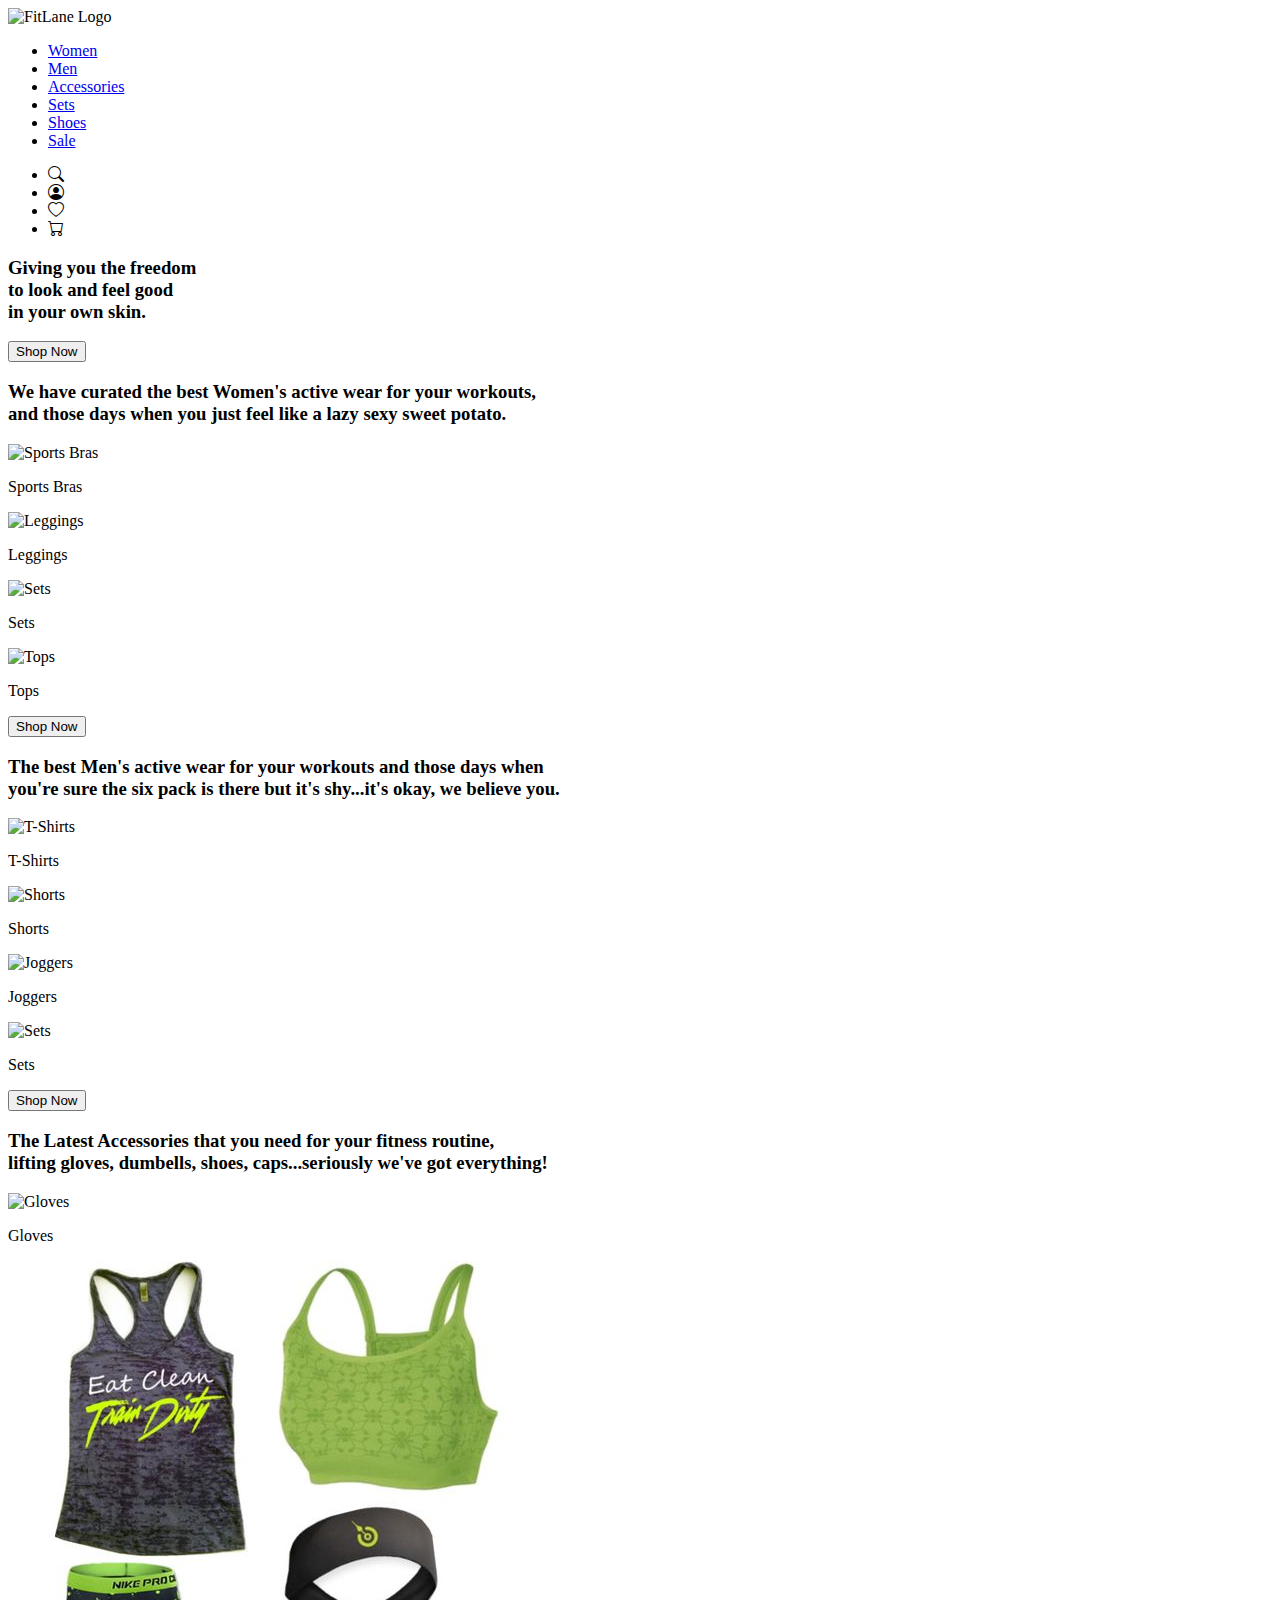
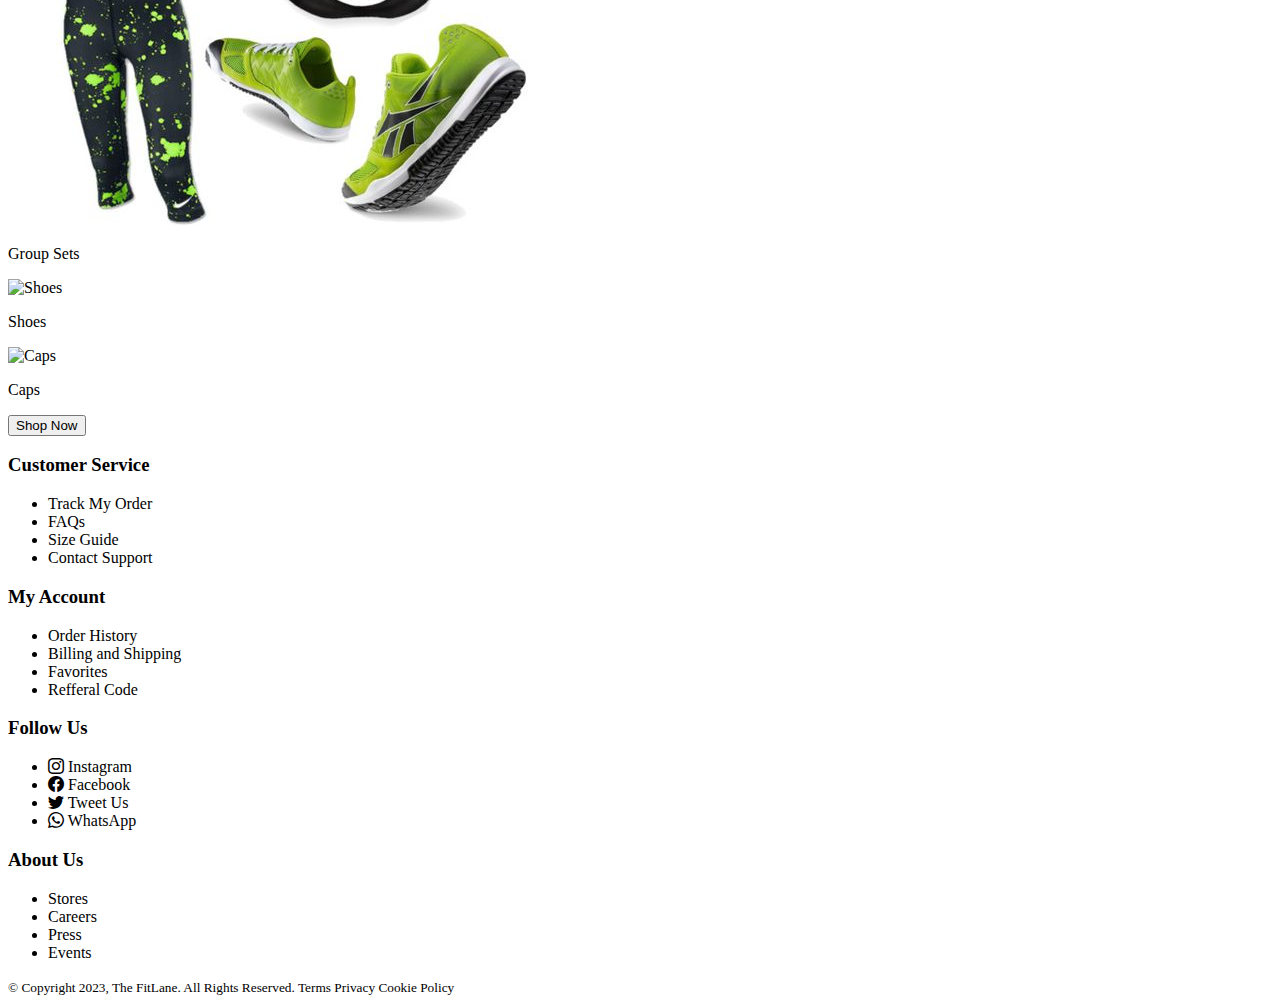
==== commit 12361851: "Create Button Container div and css" ====
--- a/HTML/index.html
+++ b/HTML/index.html
@@ -34,7 +34,10 @@
     <section>
         <div class="banner">
             <h3>Giving you the freedom <br> to look and feel good<br>in your own skin.</h3>
-            <button>Shop Now</button>
+            <div class="buttonContainer">
+                <button>Shop Now</button>
+            </div>
+           
         </div>
     </section>
     <!-- Women -->
@@ -58,7 +61,9 @@
                     <p>Tops</p>
                 </div>
             </div>
-            <button>Shop Now</button>
+            <div class="buttonContainer">
+                <button>Shop Now</button>
+            </div>
         </div>
     </section>
     <!-- Men -->
@@ -82,7 +87,9 @@
                     <p>Sets</p>
                 </div>
             </div>
-            <button>Shop Now</button>
+            <div class="buttonContainer">
+                <button>Shop Now</button>
+            </div>
         </div>
     </section>
     <!-- Accessories -->
@@ -106,7 +113,9 @@
                     <p>Caps</p>
                 </div>
             </div>
-            <button>Shop Now</button>
+            <div class="buttonContainer">
+                <button>Shop Now</button>
+            </div>
         </div>
     </section>
     <!-- footer  -->
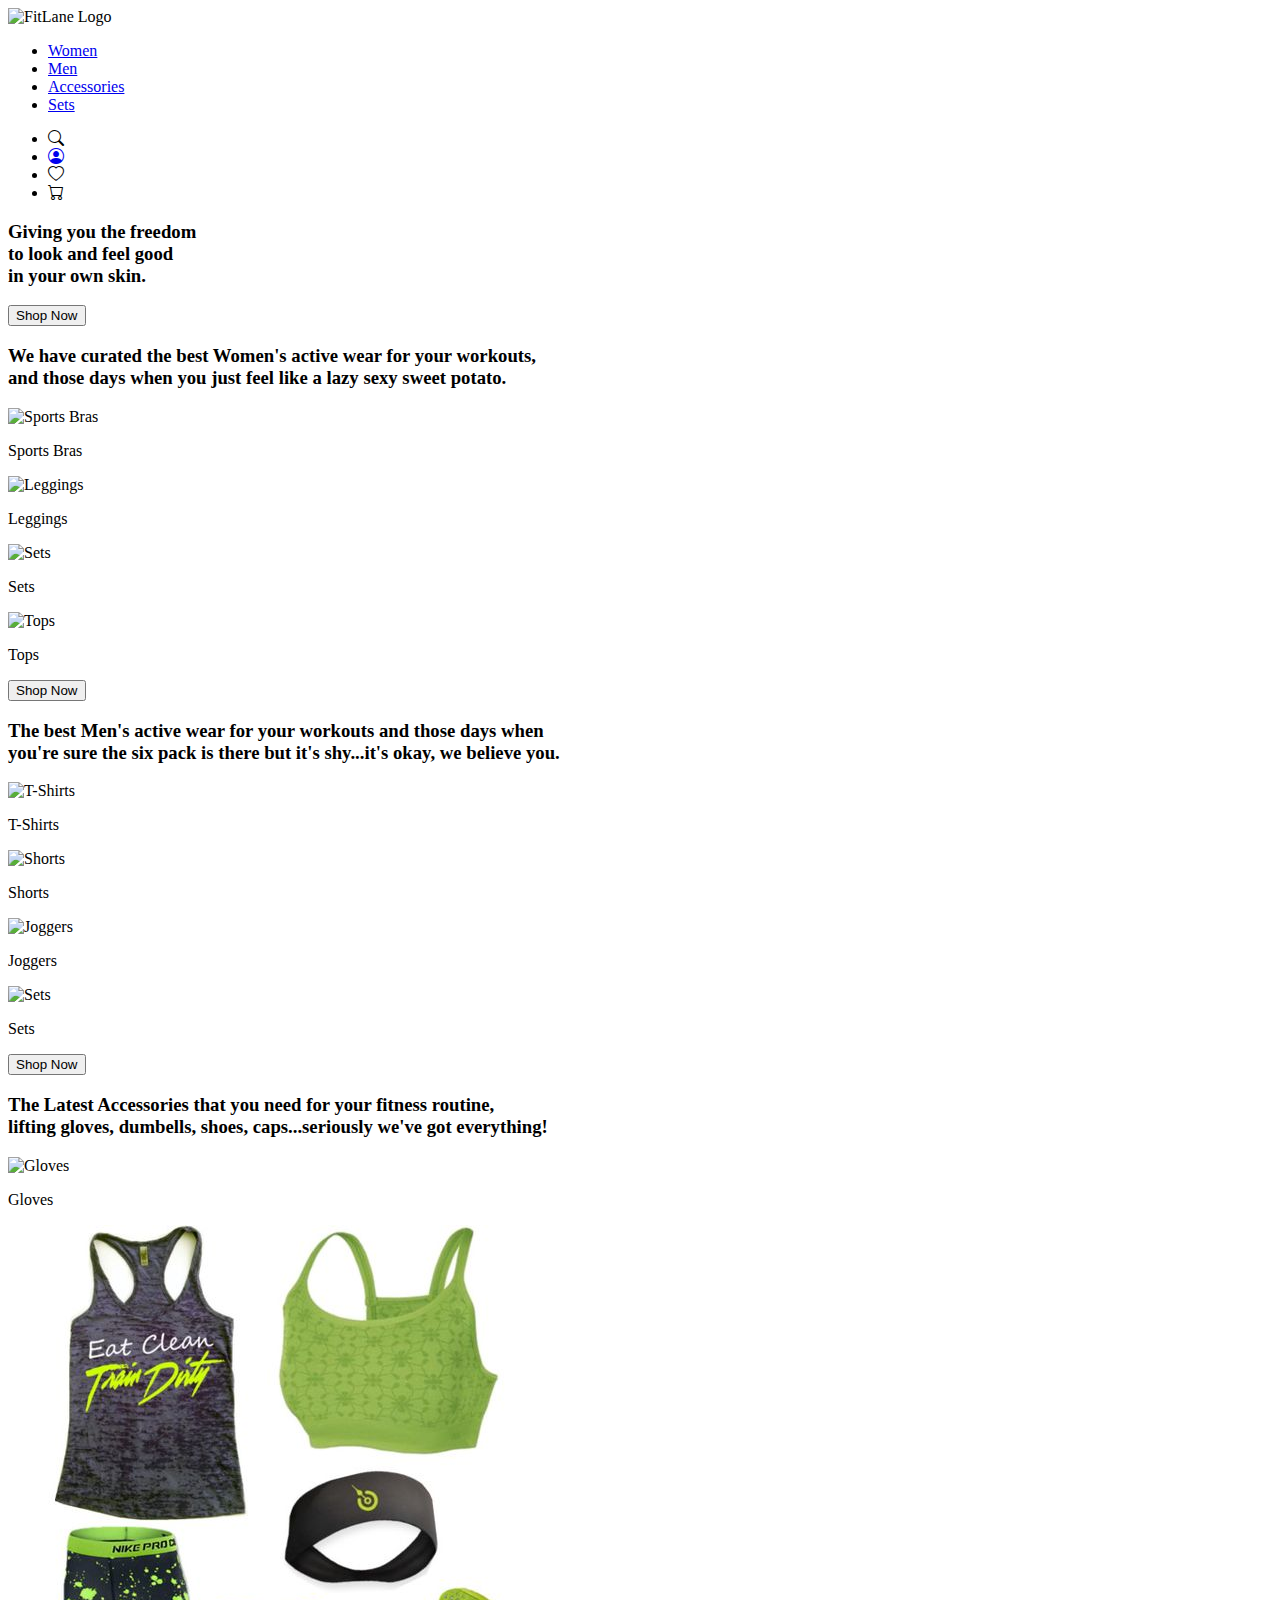
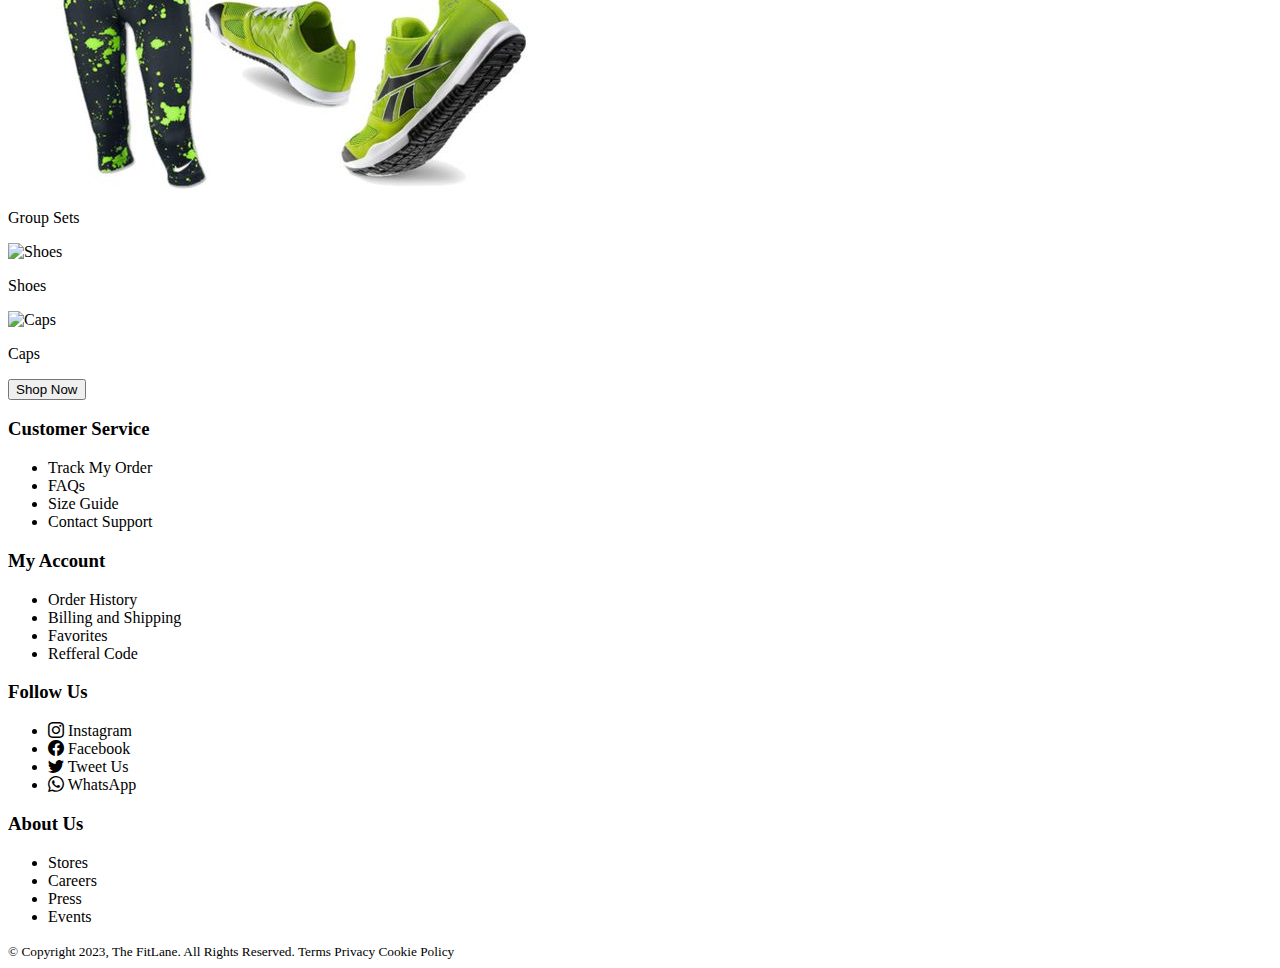
==== commit 4c6dd0d7: "Create Account Sign Up Form" ====
--- a/HTML/index.html
+++ b/HTML/index.html
@@ -20,12 +20,10 @@
             <li><a href="#">Men</a></li>
             <li><a href="#">Accessories</a></li>
             <li><a href="#">Sets</a></li>
-            <li><a href="#">Shoes</a></li>
-            <li><a href="#">Sale</a></li>
         </ul>
         <ul>
             <li><i class="bi bi-search"></i></li>
-            <li><i class="bi bi-person-circle"></i></li>
+            <li><a href="signUp.html"><i class="bi bi-person-circle"></i></a></li>
             <li><i class="bi bi-heart"></i></li>
             <li><i class="bi bi-cart"></i></li>
         </ul>
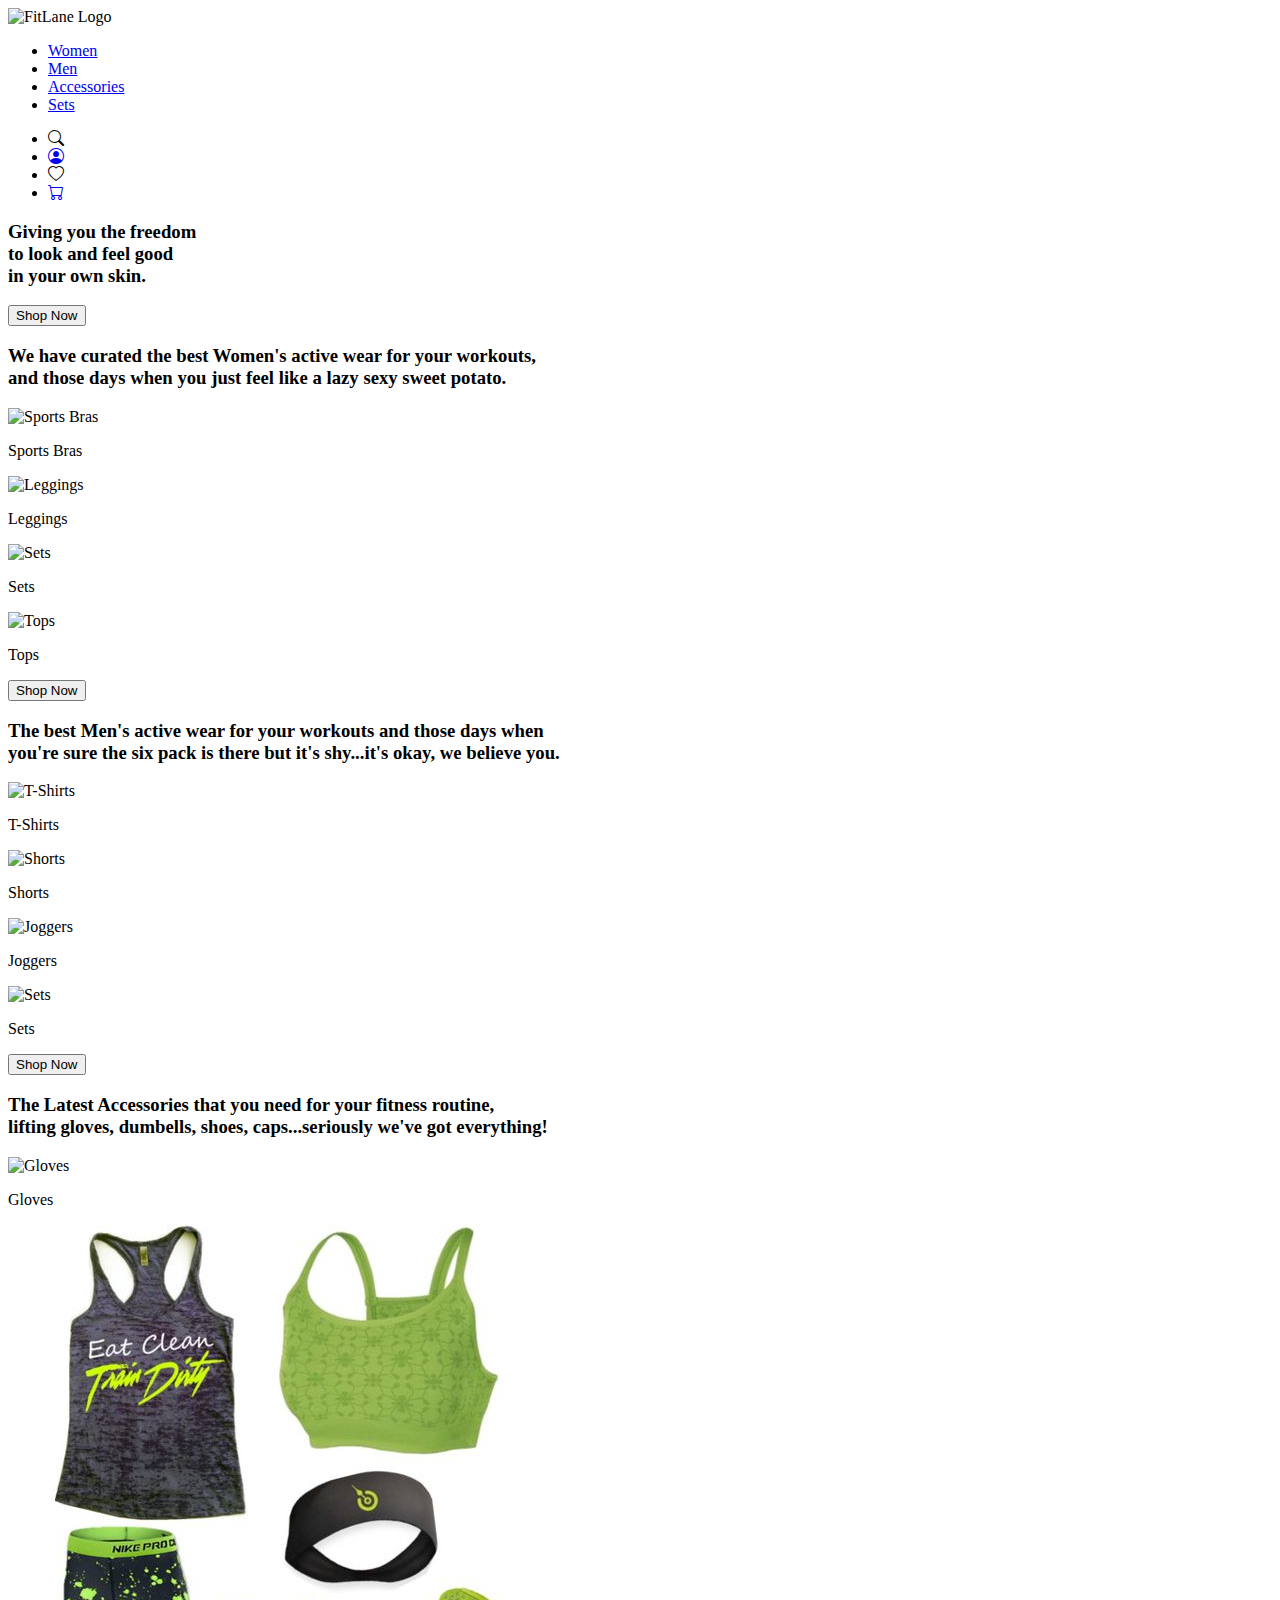
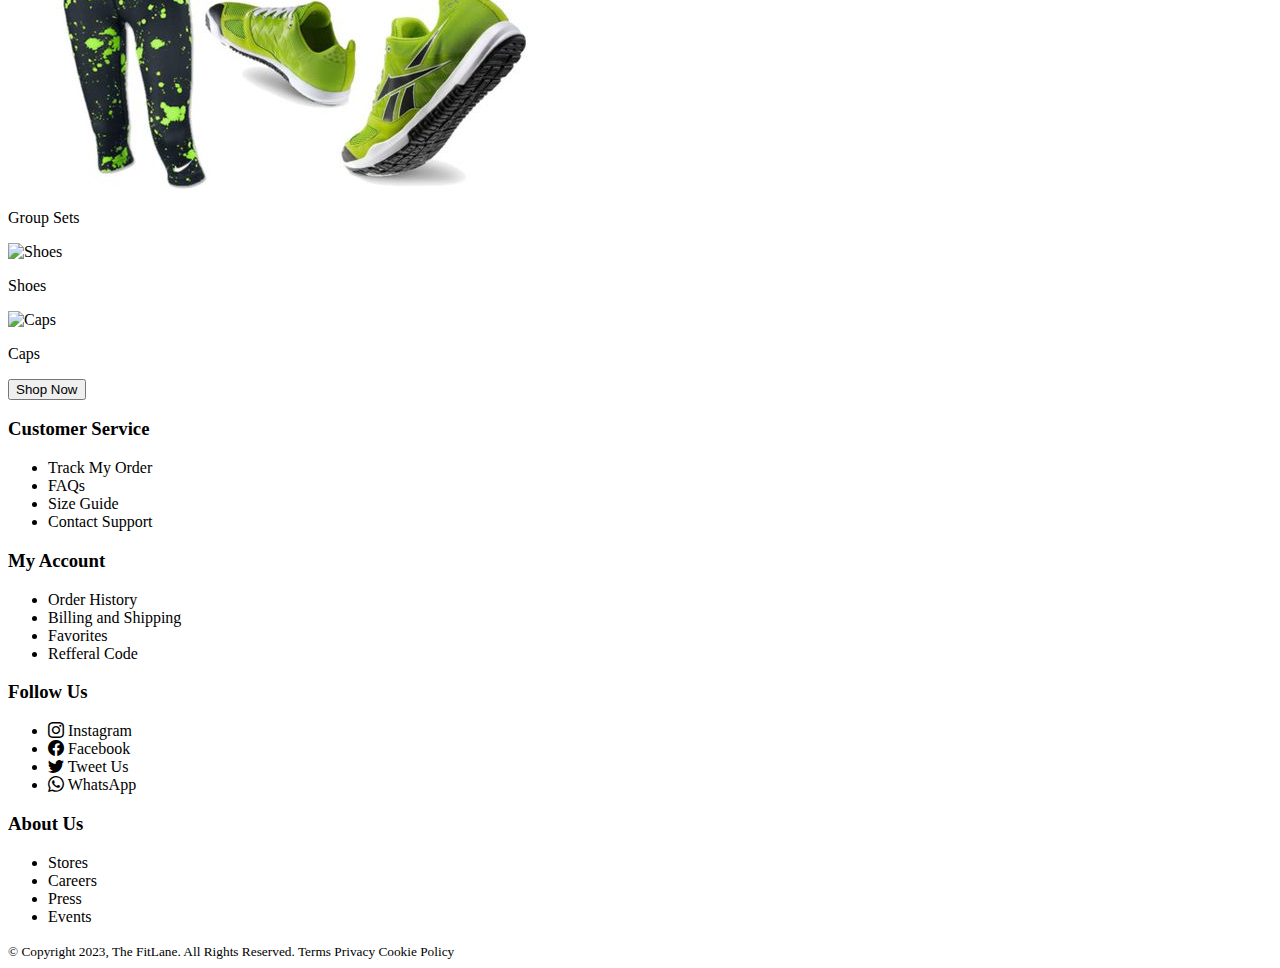
==== commit 900e01c2: "Create Navbar for Log In and Sign Up page and Edit css files" ====
--- a/HTML/index.html
+++ b/HTML/index.html
@@ -5,7 +5,6 @@
     <meta charset="UTF-8">
     <meta http-equiv="X-UA-Compatible" content="IE=edge">
     <meta name="viewport" content="width=device-width, initial-scale=1.0">
-    <link rel="stylesheet" href="https://fonts.googleapis.com/css?family=Sofia">
     <link rel="stylesheet" href="https://cdn.jsdelivr.net/npm/bootstrap-icons@1.10.3/font/bootstrap-icons.css">
     <link rel="stylesheet" href="../css/index.css">
     <title>The Fitlane</title>
@@ -25,7 +24,7 @@
             <li><i class="bi bi-search"></i></li>
             <li><a href="signUp.html"><i class="bi bi-person-circle"></i></a></li>
             <li><i class="bi bi-heart"></i></li>
-            <li><i class="bi bi-cart"></i></li>
+            <li><a href="payment.html"><i class="bi bi-cart"></i></a></li>
         </ul>
     </navbar>
     <!-- Image Slider -->
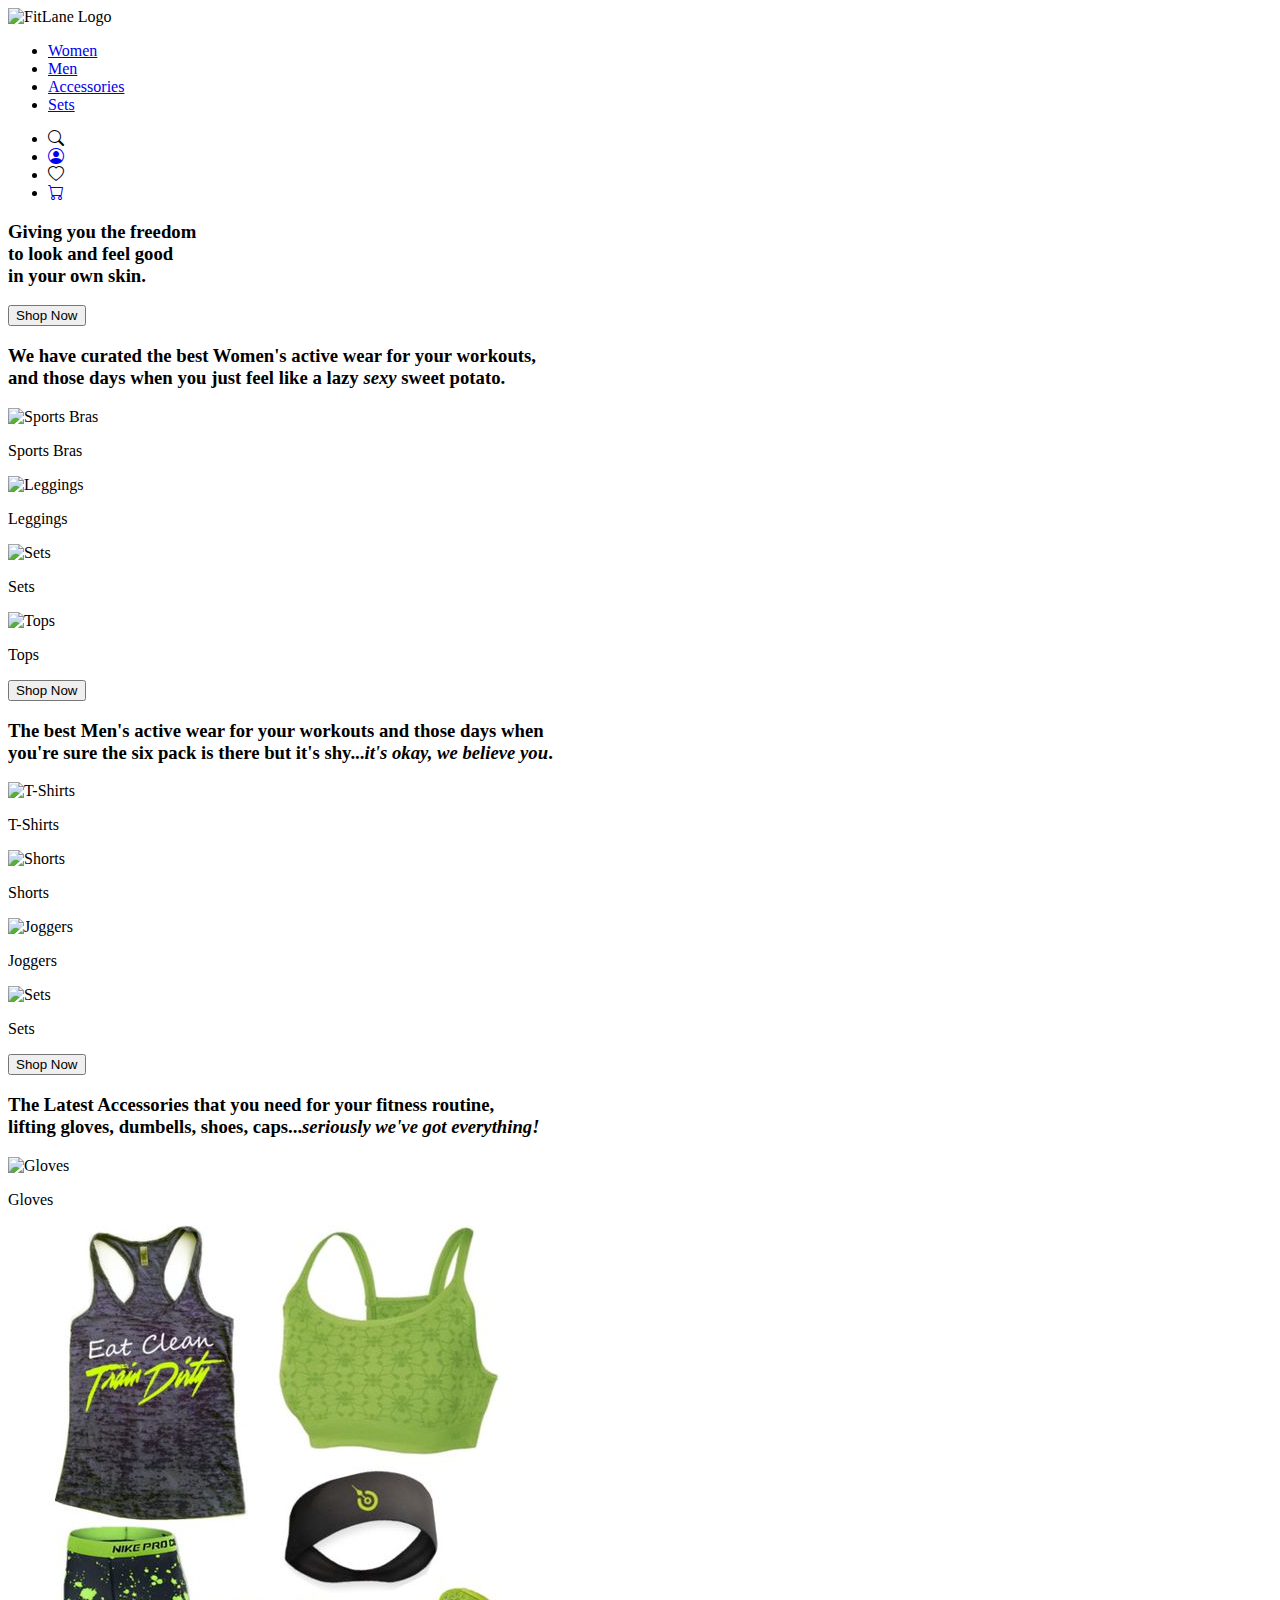
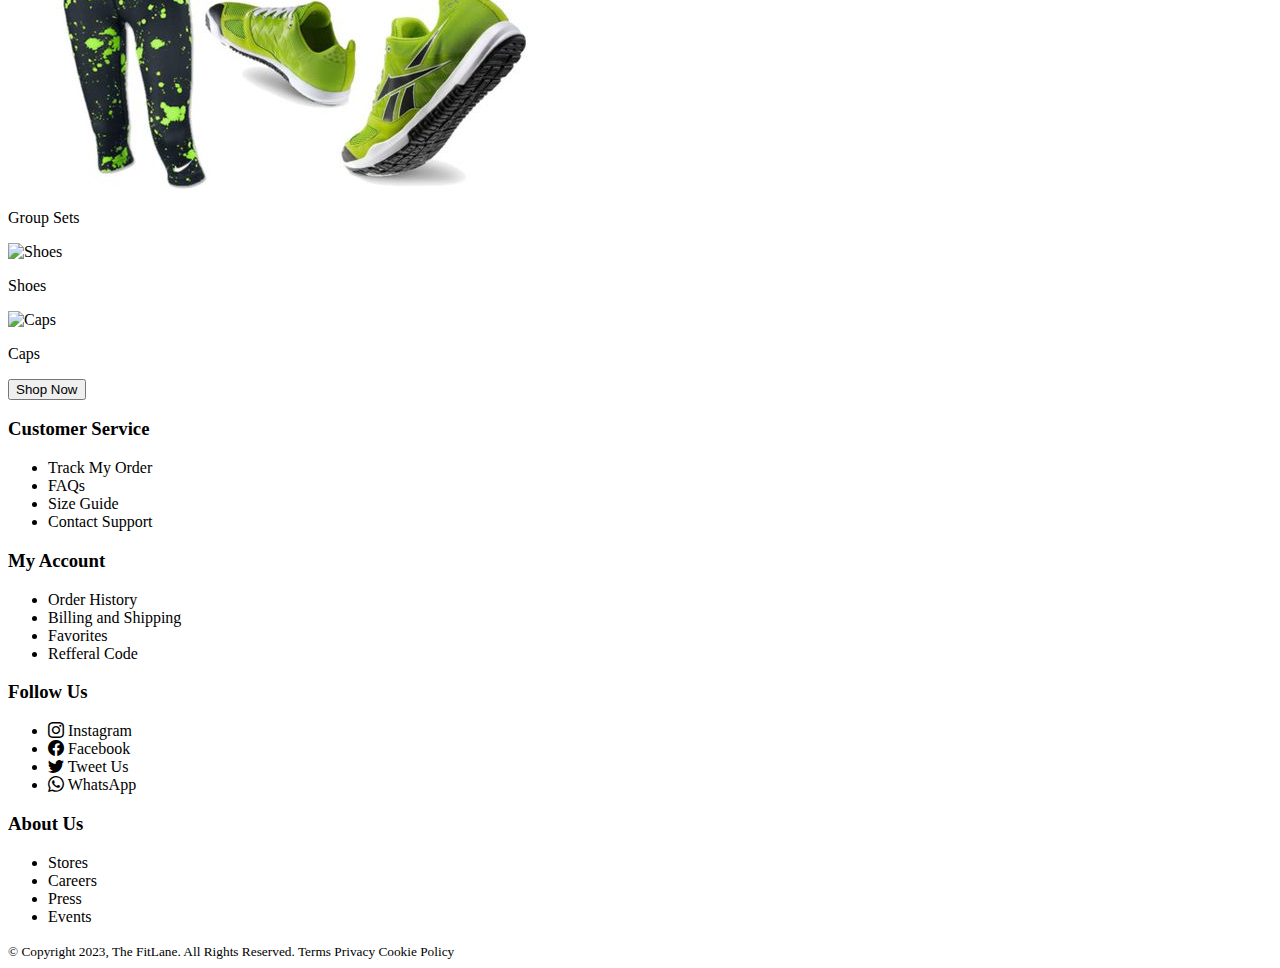
==== commit 49cee3db: "Modify about sections" ====
--- a/HTML/index.html
+++ b/HTML/index.html
@@ -42,7 +42,7 @@
         <div class="women">
             <h3>
                 We have curated the best Women's active wear for your workouts,<br>
-                and those days when you just feel like a lazy <span>sexy</span> sweet potato.
+                and those days when you just feel like a lazy <em><strong>sexy</strong></em> sweet potato.
             </h3>
             <div class="categoryRow">
                 <div class="row"><img src="../Images/sportsBra1.jpg" alt="Sports Bras">
@@ -68,7 +68,7 @@
         <div class="men">
             <h3>
                 The best Men's active wear for your workouts and those days when  <br>
-               you're sure the six pack is there but it's shy...<span>it's okay, we believe you</span>.
+               you're sure the six pack is there but it's shy...<strong><em>it's okay, we believe you</em></strong>.
             </h3>
             <div class="categoryRow">
                 <div class="row"><img src="../Images/t-shirts.jpg" alt="T-Shirts">
@@ -94,7 +94,7 @@
         <div class="accessories">
             <h3>
                 The Latest Accessories that you need for your fitness routine,<br>
-                lifting gloves, dumbells, shoes, caps...<span>seriously we've got everything!</span>
+                lifting gloves, dumbells, shoes, caps...<em><strong>seriously we've got everything!</strong></em>
             </h3>
             <div class="categoryRow">
                 <div class="row"><img src="../Images/gloves2.jpg" alt="Gloves">
